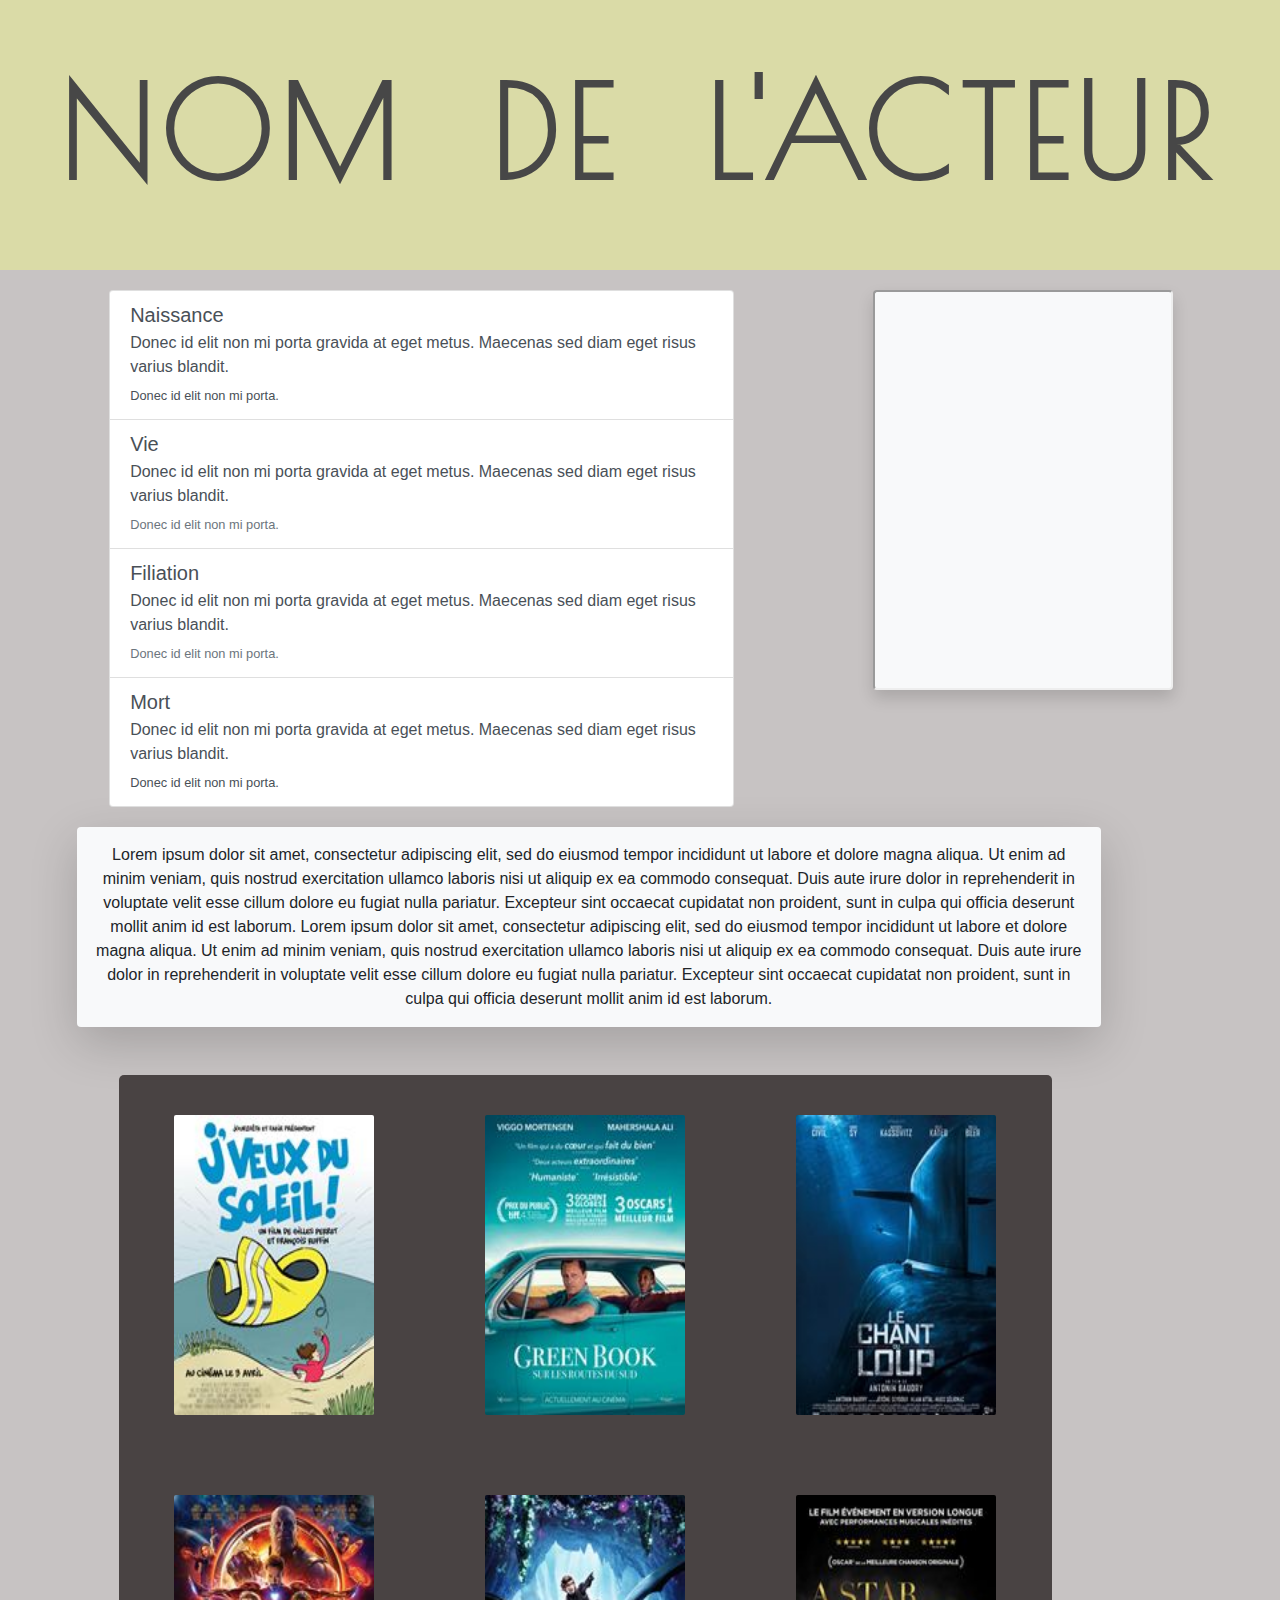
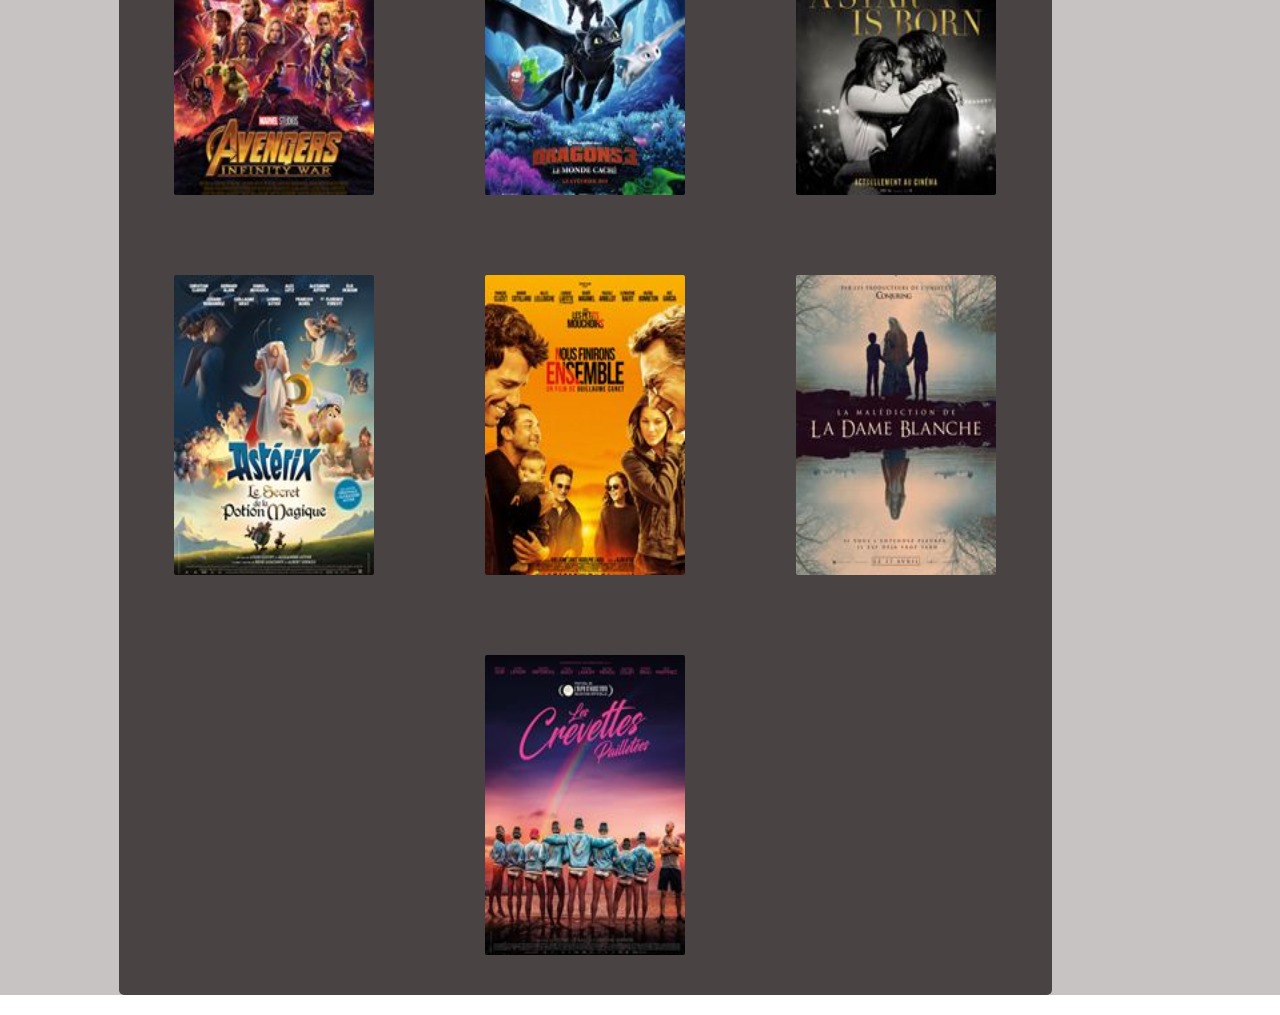
==== acteur.html @ 2eb22e2c "avec des media query, mais y aura du bootstrap à virer pour avoir un rendu top" ====
<!DOCTYPE html>
<html lang="fr">
<head>
    <meta charset="UTF-8">
    <meta name="viewport" content="width=device-width, initial-scale=1.0">
    <meta http-equiv="X-UA-Compatible" content="ie=edge">
    <title>Acteur</title>

<!-- Bootstrap CSS -->
    <link rel="stylesheet" href="https://stackpath.bootstrapcdn.com/bootstrap/4.3.1/css/bootstrap.min.css" integrity="sha384-ggOyR0iXCbMQv3Xipma34MD+dH/1fQ784/j6cY/iJTQUOhcWr7x9JvoRxT2MZw1T" crossorigin="anonymous">
<!--Animate CSS -->
    <link rel="stylesheet" href="https://cdnjs.cloudflare.com/ajax/libs/animate.css/3.7.0/animate.min.css">
<!--  pour la police des titres  -->
    <link href="https://fonts.googleapis.com/css?family=Poiret+One" rel="stylesheet">
<!-- pour les autres textes -->
<link href="https://fonts.googleapis.com/css?family=Roboto+Condensed" rel="stylesheet">
<!--mon CSS -->
    <link rel="stylesheet" href="css/style_pages_cont_real_act.css">


</head>

<body>
  <header>
  </header>

  <main id="acteur">

        <!--  pour le titre -->
    <div class="prout">
      <h1 class="text-uppercase animated fadeInLeft"> Nom de l'acteur </h1>
  </div>

<!-- pour la partie carte d'identité et sa photo -->

<div class="row">
  <div class="col-1"></div>
  <div class="col-6">

  <div class="list-group">
<a href="#" class="list-group-item list-group-item-action">
  <div class="d-flex w-100 justify-content-between">
    <h5 class="mb-1">Naissance</h5>
  </div>
  <p class="mb-1">Donec id elit non mi porta gravida at eget metus. Maecenas sed diam eget risus varius blandit.</p>
  <small>Donec id elit non mi porta.</small>
</a>
<a href="#" class="list-group-item list-group-item-action">
  <div class="d-flex w-100 justify-content-between">
    <h5 class="mb-1">Vie</h5>
  </div>
  <p class="mb-1">Donec id elit non mi porta gravida at eget metus. Maecenas sed diam eget risus varius blandit.</p>
  <small class="text-muted">Donec id elit non mi porta.</small>
</a>
<a href="#" class="list-group-item list-group-item-action">
  <div class="d-flex w-100 justify-content-between">
    <h5 class="mb-1">Filiation</h5>
  </div>
  <p class="mb-1">Donec id elit non mi porta gravida at eget metus. Maecenas sed diam eget risus varius blandit.</p>
  <small class="text-muted">Donec id elit non mi porta.</small>
</a>
<a href="#" class="list-group-item list-group-item-action">
  <div class="d-flex w-100 justify-content-between">
    <h5 class="mb-1">Mort</h5>
  </div>
  <p class="mb-1">Donec id elit non mi porta gravida at eget metus. Maecenas sed diam eget risus varius blandit.</p>
  <small>Donec id elit non mi porta.</small>
</a>
</div>
</div>


<div class="col-1"></div>

<div class="col-3">

  <iframe class="shadow p-3 mb-5 bg-light rounded" src="" height="400px" width="300px"></iframe>

</div>
<div class="col-1"></div>

</div>
</div>


<!--  pour la descrition du parcours cinématographique de l'acteur  -->


    <p class="text-center shadow-lg p-3 mb-5 bg-light rounded">Lorem ipsum dolor sit amet, consectetur adipiscing elit,
      sed do eiusmod tempor incididunt ut labore et dolore magna aliqua. Ut enim ad
      minim veniam, quis nostrud exercitation ullamco laboris nisi ut aliquip ex ea
      commodo consequat. Duis aute irure dolor in reprehenderit in voluptate velit
      esse cillum dolore eu fugiat nulla pariatur. Excepteur sint occaecat cupidatat
      non proident, sunt in culpa qui officia deserunt mollit anim id est laborum. Lorem ipsum dolor sit amet, consectetur adipiscing elit,
        sed do eiusmod tempor incididunt ut labore et dolore magna aliqua. Ut enim ad
        minim veniam, quis nostrud exercitation ullamco laboris nisi ut aliquip ex ea
        commodo consequat. Duis aute irure dolor in reprehenderit in voluptate velit
        esse cillum dolore eu fugiat nulla pariatur. Excepteur sint occaecat cupidatat
        non proident, sunt in culpa qui officia deserunt mollit anim id est laborum.
    </p>


    <div class="col-md-10">
        <div class="liens_films">
            <a href="#"><img src="img/1.jpg"></a>
            <a href="#"><img src="img/2.jpg"></a>
            <a href="#"><img src="img/3.jpg"></a>
            <a href="#"><img src="img/4.jpg"></a>
            <a href="#"><img src="img/5.jpg"></a>
            <a href="#"><img src="img/6.jpg"></a>
            <a href="#"><img src="img/7.jpg"></a>
            <a href="#"><img src="img/8.jpg"></a>
            <a href="#"><img src="img/9.jpg"></a>
            <a href="#"><img src="img/10.jpg"></a>

        </div>
    </div>

    </main>

<!-- jQuery first, then Popper.js, then Bootstrap JS -->
<script src="https://code.jquery.com/jquery-3.3.1.slim.min.js" integrity="sha384-q8i/X+965DzO0rT7abK41JStQIAqVgRVzpbzo5smXKp4YfRvH+8abtTE1Pi6jizo" crossorigin="anonymous"></script>
<script src="https://cdnjs.cloudflare.com/ajax/libs/popper.js/1.14.7/umd/popper.min.js" integrity="sha384-UO2eT0CpHqdSJQ6hJty5KVphtPhzWj9WO1clHTMGa3JDZwrnQq4sF86dIHNDz0W1" crossorigin="anonymous"></script>
<script src="https://stackpath.bootstrapcdn.com/bootstrap/4.3.1/js/bootstrap.min.js" integrity="sha384-JjSmVgyd0p3pXB1rRibZUAYoIIy6OrQ6VrjIEaFf/nJGzIxFDsf4x0xIM+B07jRM" crossorigin="anonymous"></script>

</body>
</html>
---- css/style_pages_cont_real_act.css ----
* {
  margin: 0;
  padding: 0;
  box-sizing: 0;
}

/*------------------------------
----pour le body des pages------
-------------------------------*/

#content, #real, #acteur {
  background-color: #dadba7;
}

#content, #real {
  font-family: 'Roboto Condensed', sans-serif;
}

#acteur {
  background-color: #c7c3c3;
}

/*------------------------------
----pour le titre---------------
-------------------------------*/

#content .prout, #real .prout, #acteur .prout {
    display: flex;
    align-items: center;
    justify-content: center;
    width: 100%;
    height: 30vh;
}

#content .prout, #real .prout {
  background-color: #474747;
}

#acteur .prout {
  background-color: #dadba7;
}

#content h1, #real h1, #acteur h1 {
  font-family: 'Poiret One', cursive;
  font-size: 8em;
  font-weight: 600;
  word-spacing: 0.4em;
  letter-spacing: 0.05em;
  text-align: center;
}

#content h1, #real h1 {
  color: #c7c3c3;
}

#acteur h1{
  color: #474747;
}

/*-----------------------------------------
----pour l'image du film sur content------
-----------------------------------------*/

#content .media {
  width: 70%;
  height: 400px;
  margin: 20px auto;
}


/*------------------------------
----pour la partie texte------
-------------------------------*/

#content .text-center, #real .text-center, #acteur .text-center {
  padding: 20px 10%;
  width: 80%;
}

#content .text-center {
  margin: 20px auto;
}

#real .text-center, #acteur .text-center {
  margin-left: 6%;
  margin-top: 20px;
}

/*------------------------------
----pour la partie récap------
-------------------------------*/

#content .row {
  margin-left: 6%;
  margin-bottom: 20px;
}

/*----------------------------------
----pour la video bande annonce------
-----------------------------------*/

#content iframe {
  margin-top: 5%;
}

/*----------------------------------------
----pour la partie CI du réalisateur------
-----------------------------------------*/

#real .row, #acteur .row {
  margin-top: 20px;
}

/*------------------------------------
----pour la galerie des affiches------
-------------------------------------*/

#real .liens_films, #acteur .liens_films {
    display: flex;
    flex-direction: row;
    flex-wrap: wrap;
    background-color: #494343;
    justify-content: space-around;
    height: 100%;
    margin-left: 10%;
    border-radius: 5px;
    margin-bottom: 20px;
}

#real img, #acteur img {
    width: 200px;
    height: 300px;
    margin: 40px;
    border-radius: 2px;
}

#real img:hover, #acteur img:hover {
    transform: scale(1.2);
    box-shadow: -1px 5px 58px -3px rgba(0,0,0,0.75);
    -webkit-box-shadow: -1px 5px 58px -3px rgba(0,0,0,0.75);
    -moz-box-shadow: -1px 5px 58px -3px rgba(0,0,0,0.75);
    transition: all 0.6s ease-in-out;
}


/*----------------------------------
----------media query----------------
----------------------------------*/

@media only screen and (max-width: 1199px) {
  #content iframe {
    width: 80%;
    height: 60%;
    margin-top: 10%;
  }
}

@media only screen and (max-width: 991px) {
    #content iframe {
      height: 50%;
    }
}

@media only screen and (max-width: 880px) {
  #content h1, #real h1, #acteur h1{
    font-size: 6em;
  }
  #content .row {
      display: flex;
      flex-direction: column;
      margin-left: 30%;
    }
  #content iframe {
      width: 400px;
    }

}


@media only screen and (max-width: 767px) {
  #real .liens_films, #acteur .liens_films {
    margin-left: 2%;
  }
#real .text-center, #acteur .text-center {
    width: 90%;
  }
}

@media only screen and (max-width: 576px) {
}
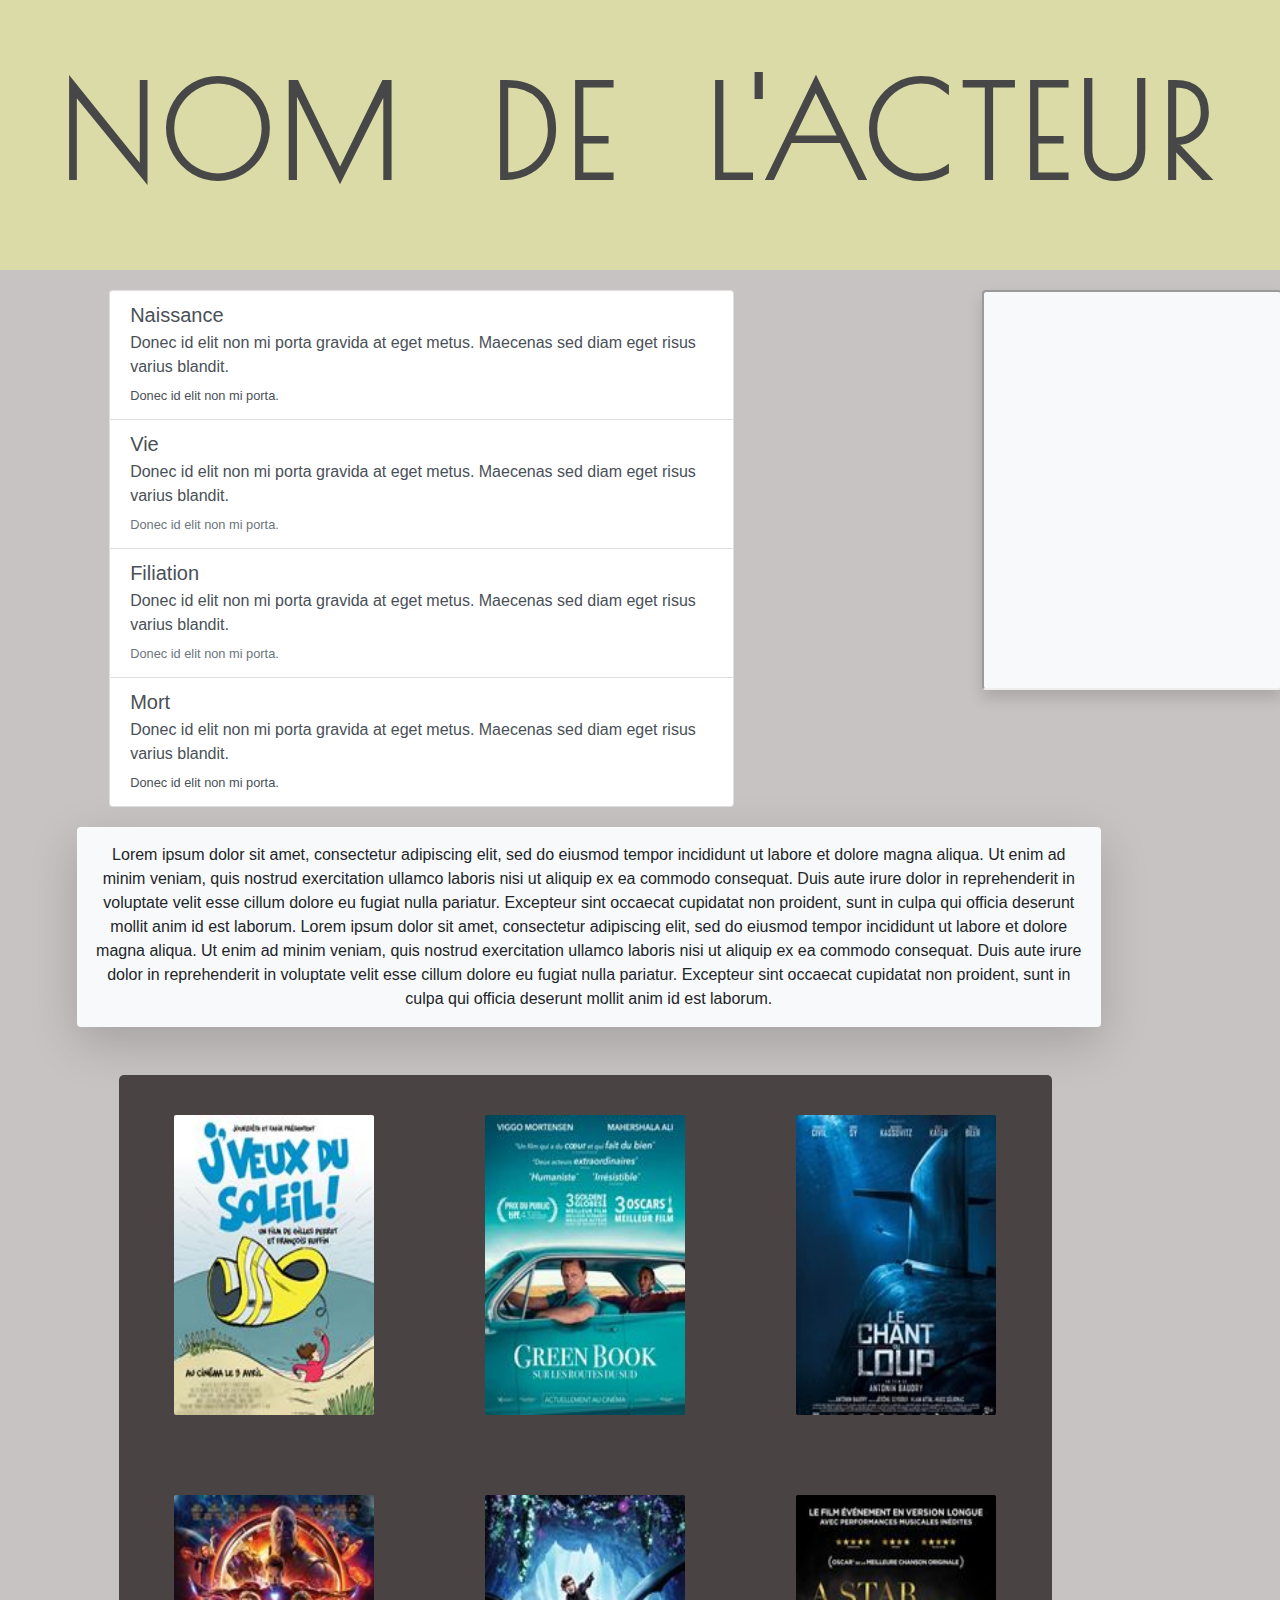
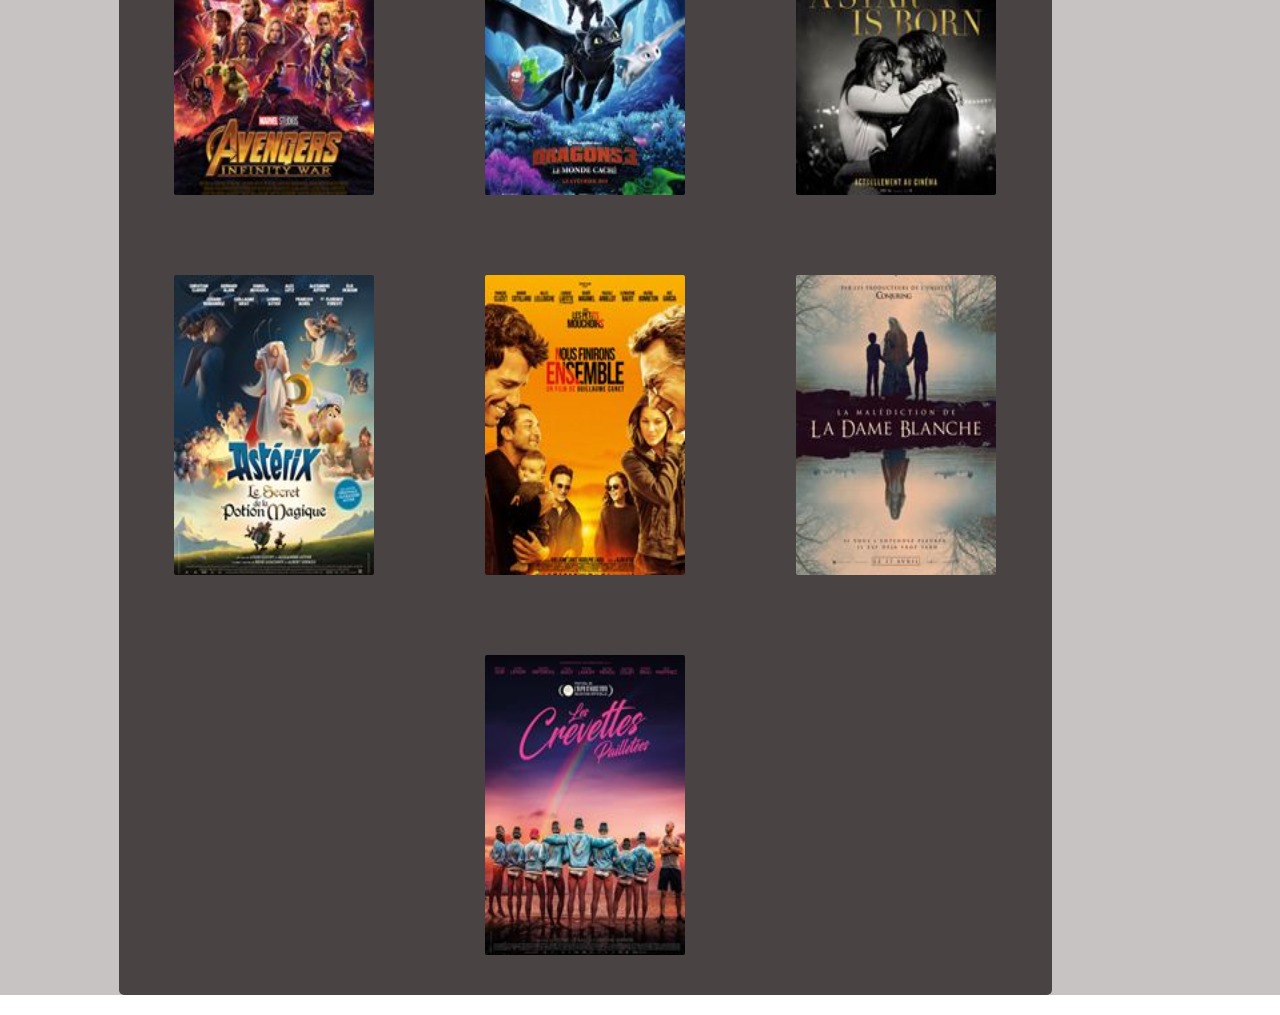
==== commit 6fcddad3: "test avec le responsive bootstrap" ====
--- a/acteur.html
+++ b/acteur.html
@@ -35,7 +35,7 @@
 
 <div class="row">
   <div class="col-1"></div>
-  <div class="col-6">
+  <div class="col-6 col-sm-10 col-lg-6">
 
   <div class="list-group">
 <a href="#" class="list-group-item list-group-item-action">
@@ -70,9 +70,9 @@
 </div>
 
 
-<div class="col-1"></div>
+<div class="col-1 col-sm-2 col-lg-2"></div>
 
-<div class="col-3">
+<div class="col-3 col-sm-6 col-lg-3">
 
   <iframe class="shadow p-3 mb-5 bg-light rounded" src="" height="400px" width="300px"></iframe>
 
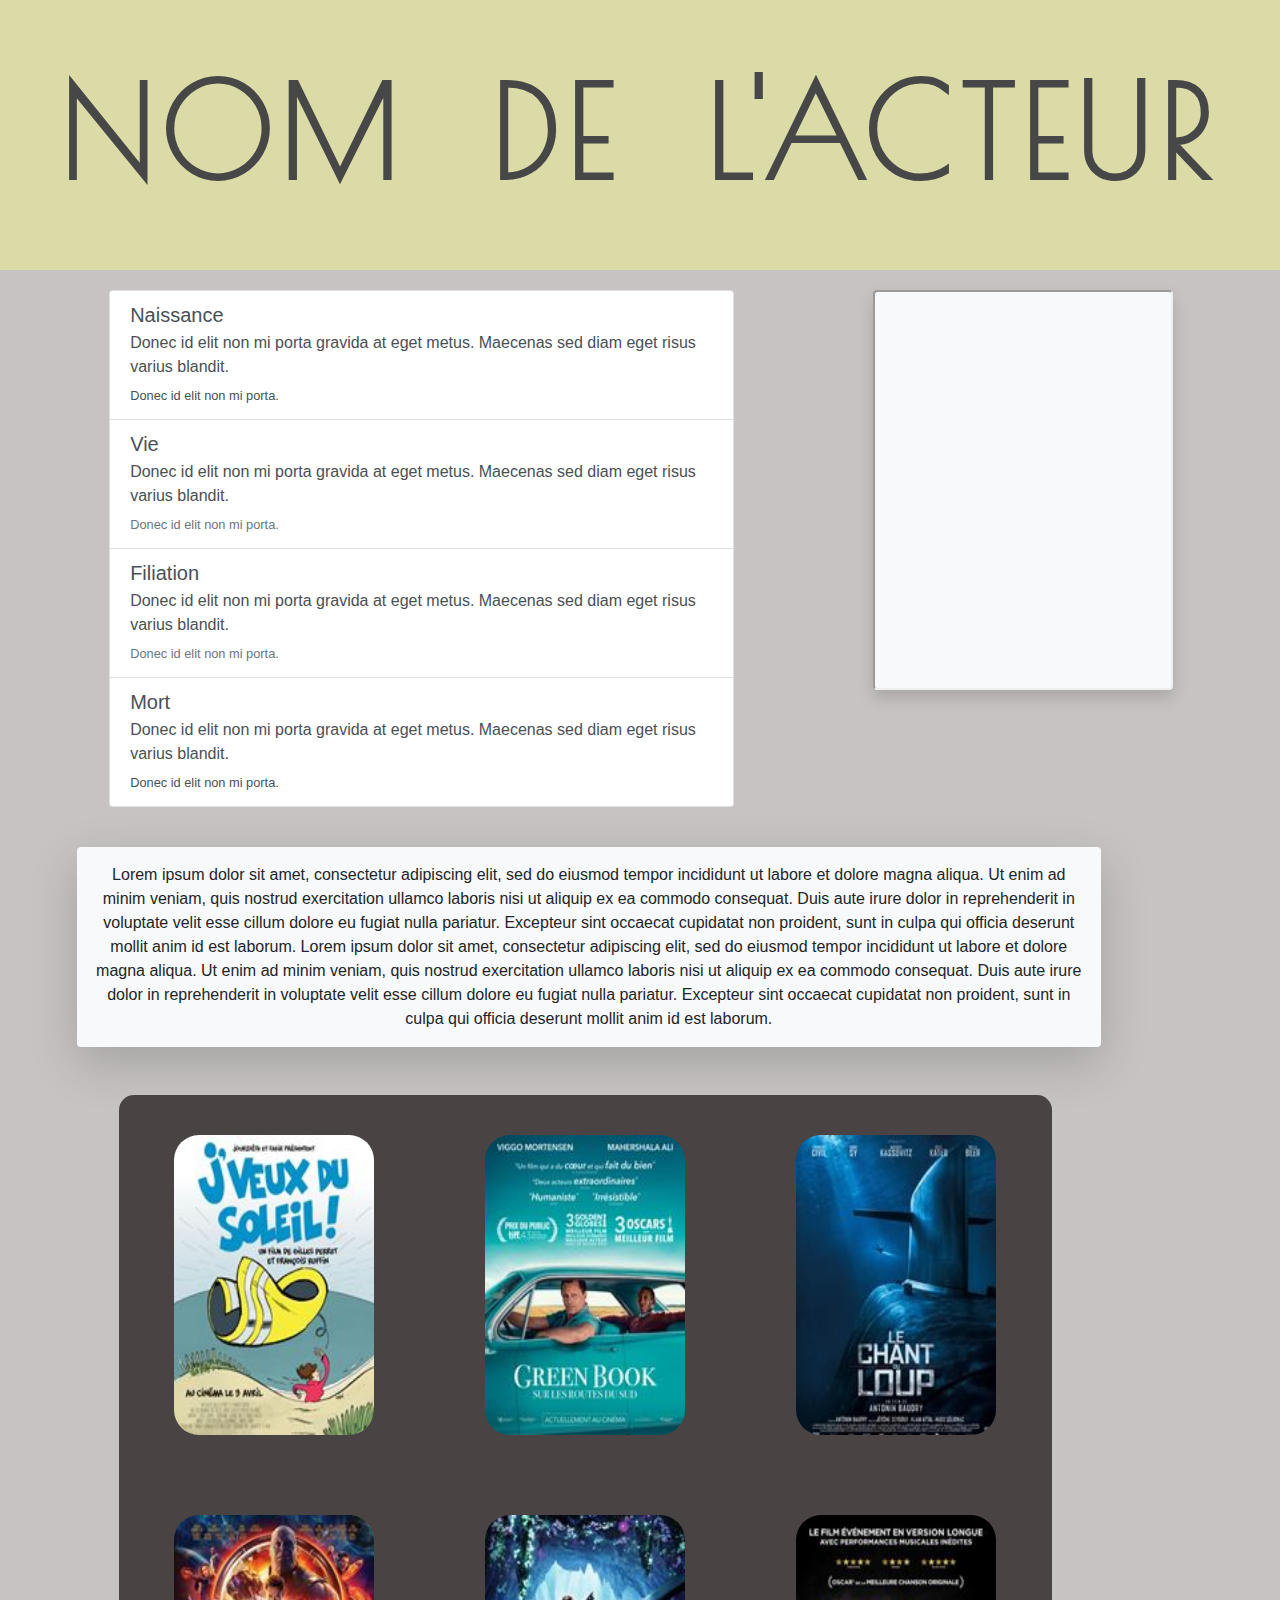
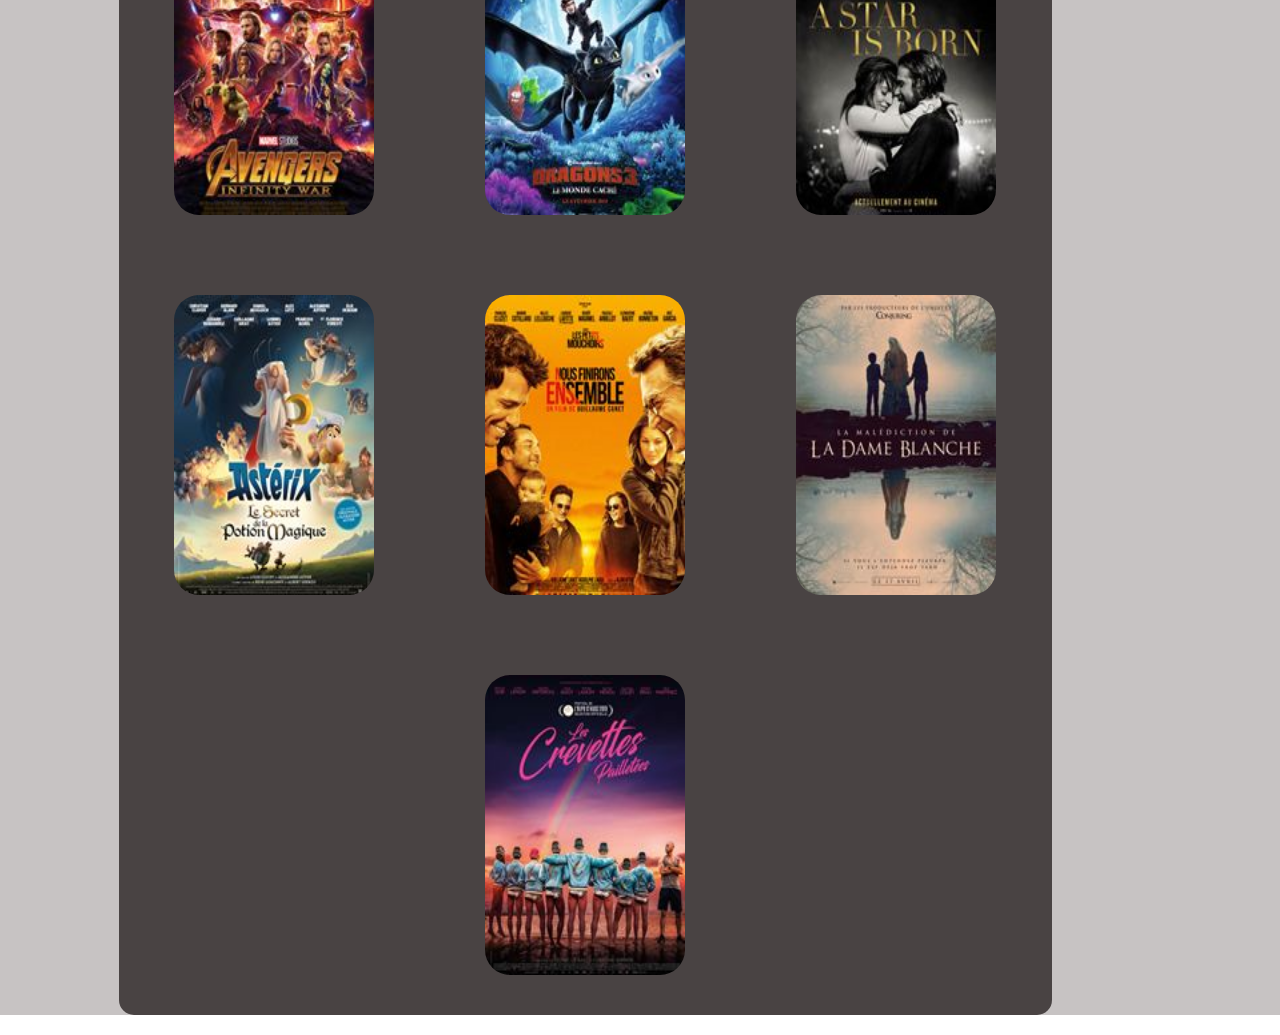
==== commit 9bdc86d8: "pages responsives" ====
--- a/acteur.html
+++ b/acteur.html
@@ -34,10 +34,10 @@
 <!-- pour la partie carte d'identité et sa photo -->
 
 <div class="row">
-  <div class="col-1"></div>
-  <div class="col-6 col-sm-10 col-lg-6">
+  <div class="col-1 col-sm-1 col-md-1 col-lg-1 col-xl-1"></div>
+  <div class="col-10 col-sm-10 col-md-5 col-lg-5 col-xl-6">
 
-  <div class="list-group">
+  <div class="list-group CI">
 <a href="#" class="list-group-item list-group-item-action">
   <div class="d-flex w-100 justify-content-between">
     <h5 class="mb-1">Naissance</h5>
@@ -70,14 +70,14 @@
 </div>
 
 
-<div class="col-1 col-sm-2 col-lg-2"></div>
+<div class="col-3 col-sm-3 col-md-1 col-lg-1 col-xl-1"></div>
 
-<div class="col-3 col-sm-6 col-lg-3">
+<div class="col-6 col-sm-6 col-md-3 col-lg-3 col-xl-3">
 
   <iframe class="shadow p-3 mb-5 bg-light rounded" src="" height="400px" width="300px"></iframe>
 
 </div>
-<div class="col-1"></div>
+<div class="col-3 col-sm-3 col-md-2 col-lg-2 col-xl-1"></div>
 
 </div>
 </div>
--- a/css/style_pages_cont_real_act.css
+++ b/css/style_pages_cont_real_act.css
@@ -84,6 +84,7 @@
 #real .text-center, #acteur .text-center {
   margin-left: 6%;
   margin-top: 20px;
+
 }
 
 /*------------------------------
@@ -91,7 +92,6 @@
 -------------------------------*/
 
 #content .row {
-  margin-left: 6%;
   margin-bottom: 20px;
 }
 
@@ -111,6 +111,11 @@
   margin-top: 20px;
 }
 
+#real .CI, #acteur .CI {
+  margin-bottom: 20px;
+}
+
+
 /*------------------------------------
 ----pour la galerie des affiches------
 -------------------------------------*/
@@ -123,7 +128,7 @@
     justify-content: space-around;
     height: 100%;
     margin-left: 10%;
-    border-radius: 5px;
+    border-radius: 15px;
     margin-bottom: 20px;
 }
 
@@ -131,7 +136,7 @@
     width: 200px;
     height: 300px;
     margin: 40px;
-    border-radius: 2px;
+    border-radius: 25px;
 }
 
 #real img:hover, #acteur img:hover {
@@ -149,33 +154,14 @@
 
 @media only screen and (max-width: 1199px) {
   #content iframe {
-    width: 80%;
-    height: 60%;
     margin-top: 10%;
   }
-}
-
-@media only screen and (max-width: 991px) {
-    #content iframe {
-      height: 50%;
-    }
 }
 
 @media only screen and (max-width: 880px) {
   #content h1, #real h1, #acteur h1{
     font-size: 6em;
   }
-  #content .row {
-      display: flex;
-      flex-direction: column;
-      margin-left: 30%;
-    }
-  #content iframe {
-      width: 400px;
-    }
-
-}
-
 
 @media only screen and (max-width: 767px) {
   #real .liens_films, #acteur .liens_films {
@@ -185,6 +171,3 @@
     width: 90%;
   }
 }
-
-@media only screen and (max-width: 576px) {
-}
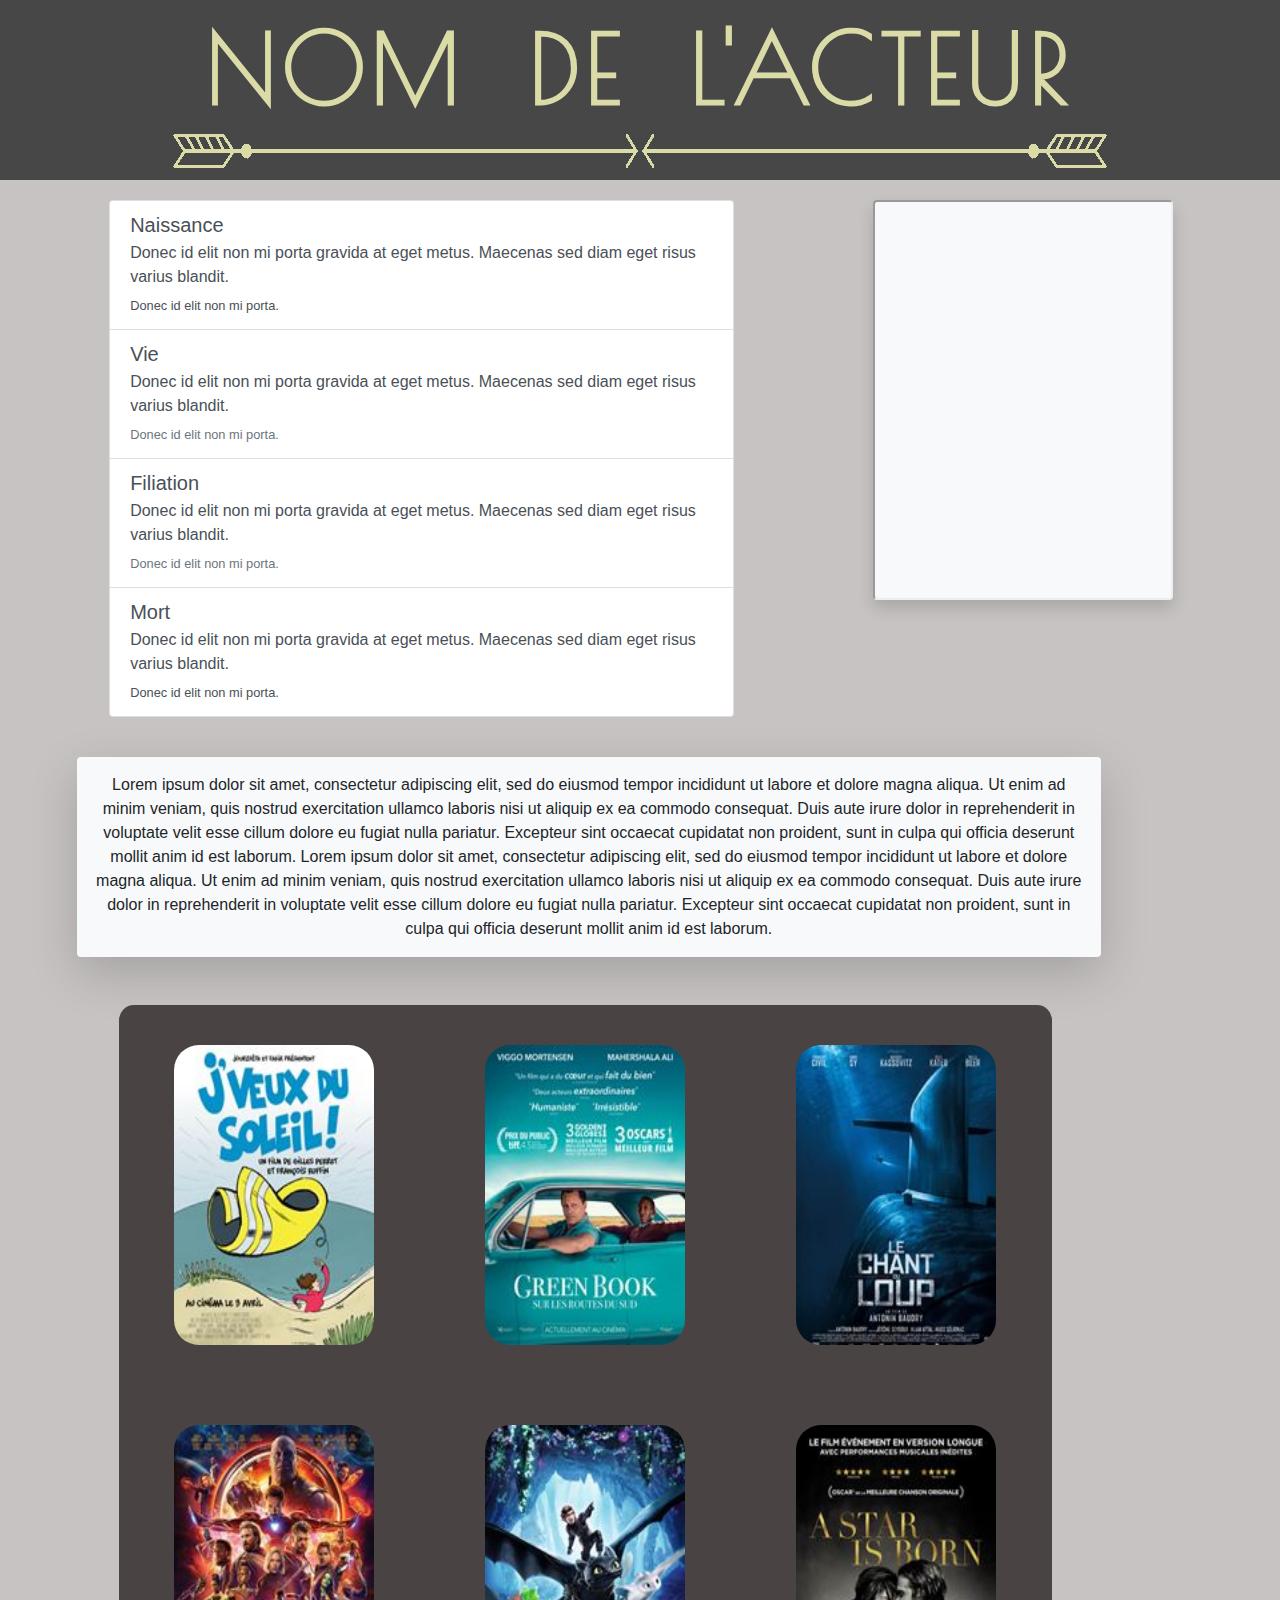
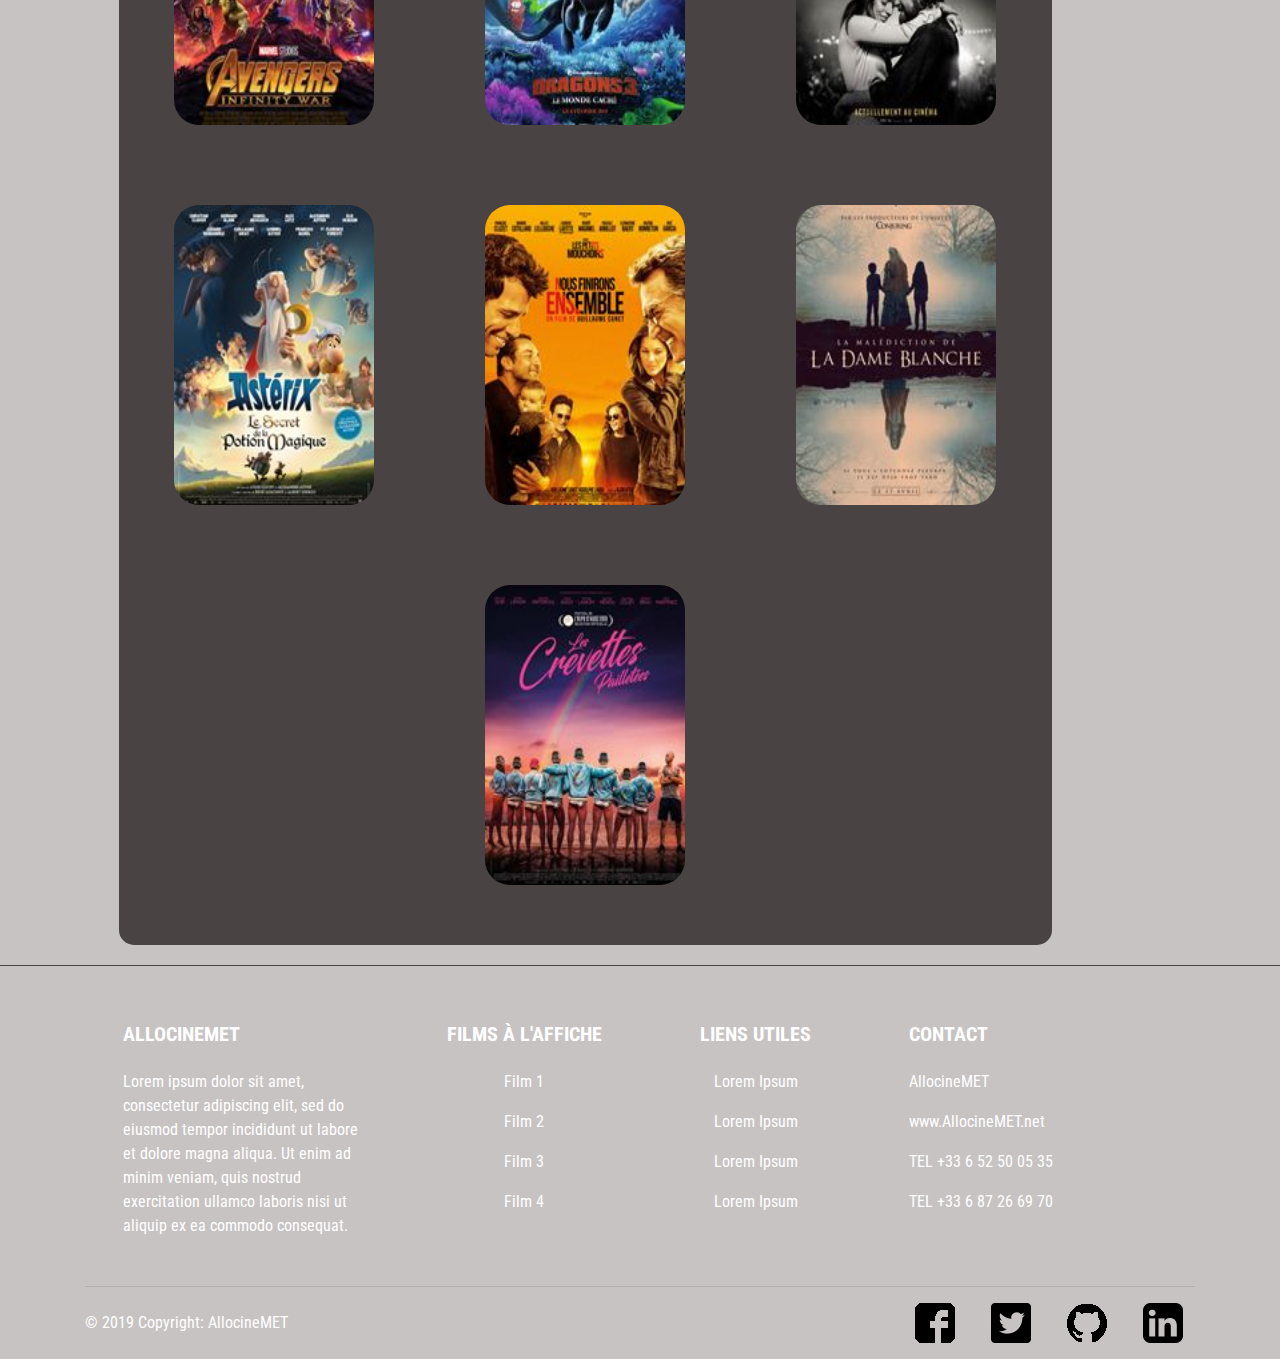
==== commit 7ee404fa: "a y est, c'est bon" ====
--- a/acteur.html
+++ b/acteur.html
@@ -16,6 +16,7 @@
 <link href="https://fonts.googleapis.com/css?family=Roboto+Condensed" rel="stylesheet">
 <!--mon CSS -->
     <link rel="stylesheet" href="css/style_pages_cont_real_act.css">
+    <link rel="stylesheet" href="css/footer.css">
 
 
 </head>
@@ -27,8 +28,12 @@
   <main id="acteur">
 
         <!--  pour le titre -->
-    <div class="prout">
-      <h1 class="text-uppercase animated fadeInLeft"> Nom de l'acteur </h1>
+    <div class="hoofd">
+      <h1 class="text-uppercase"> Nom de l'acteur </h1>
+      <div class="lignes">
+      <img class="ligne animated fadeInLeft" src="img/ligne_g.png">
+      <img class="ligne animated fadeInRight" src="img/ligne_d.png">
+  </div>
   </div>
 
 <!-- pour la partie carte d'identité et sa photo -->
@@ -102,21 +107,152 @@
 
     <div class="col-md-10">
         <div class="liens_films">
-            <a href="#"><img src="img/1.jpg"></a>
-            <a href="#"><img src="img/2.jpg"></a>
-            <a href="#"><img src="img/3.jpg"></a>
-            <a href="#"><img src="img/4.jpg"></a>
-            <a href="#"><img src="img/5.jpg"></a>
-            <a href="#"><img src="img/6.jpg"></a>
-            <a href="#"><img src="img/7.jpg"></a>
-            <a href="#"><img src="img/8.jpg"></a>
-            <a href="#"><img src="img/9.jpg"></a>
-            <a href="#"><img src="img/10.jpg"></a>
+            <a href="#"><img class="affiche" src="img/1.jpg"></a>
+            <a href="#"><img class="affiche" src="img/2.jpg"></a>
+            <a href="#"><img class="affiche" src="img/3.jpg"></a>
+            <a href="#"><img class="affiche" src="img/4.jpg"></a>
+            <a href="#"><img class="affiche" src="img/5.jpg"></a>
+            <a href="#"><img class="affiche" src="img/6.jpg"></a>
+            <a href="#"><img class="affiche" src="img/7.jpg"></a>
+            <a href="#"><img class="affiche" src="img/8.jpg"></a>
+            <a href="#"><img class="affiche" src="img/9.jpg"></a>
+            <a href="#"><img class="affiche" src="img/10.jpg"></a>
 
         </div>
     </div>
 
     </main>
+
+    <footer id="footer" class="page-footer font-small text-white mdb-color pt-4 sticky bottom">
+
+        <!-- Footer Links -->
+        <div class="container text-center text-md-left ">
+
+          <!-- Footer links -->
+          <div class="row text-center text-md-left mt-3 pb-3 mx-auto">
+
+            <!-- Grid column -->
+            <div class="col-md-3 col-lg-3 col-xl-3 mx-auto mt-3">
+              <h5 class=" text-uppercase mb-4  font-weight-bold text-white"><a href="index.html"> AllocineMET</a></h5>
+              <p>Lorem ipsum dolor sit amet, consectetur adipiscing elit, sed do eiusmod tempor incididunt ut labore et dolore magna aliqua. Ut enim ad minim veniam,
+                quis nostrud exercitation ullamco laboris nisi ut aliquip ex ea commodo consequat.</p>
+            </div>
+            <!-- Grid column -->
+
+            <hr class="w-100 clearfix d-md-none">
+
+            <!-- Grid column -->
+            <div class="col-md-2 col-lg-2 col-xl-2 mx-auto mt-3 text-center">
+              <h5 class="text-uppercase mb-4 font-weight-bold">Films à l'affiche</h5>
+              <p>
+                <a href="#">Film 1</a>
+              </p>
+              <p>
+                <a href="#">Film 2</a>
+              </p>
+              <p>
+                <a href="#">Film 3</a>
+              </p>
+              <p>
+                <a href="#">Film 4</a>
+              </p>
+            </div>
+            <!-- Grid column -->
+
+            <hr class="w-100 clearfix d-md-none">
+
+            <!-- Grid column -->
+            <div class="col-md-3 col-lg-2 col-xl-2 mx-auto mt-3 text-center">
+              <h5 class="text-uppercase mb-4 font-weight-bold">Liens utiles</h5>
+              <p>
+                <a href="https://simplon.co/">Lorem Ipsum</a>
+              </p>
+              <p>
+                <a href="https://simplon-charleville.fr/">Lorem Ipsum</a>
+              </p>
+              <p>
+                <a href="#!">Lorem Ipsum</a>
+              </p>
+              <p>
+                <a href="#">Lorem Ipsum</a>
+              </p>
+            </div>
+
+            <!-- Grid column -->
+            <hr class="w-100 clearfix d-md-none">
+
+            <!-- Grid column -->
+            <div class="col-md-4 col-lg-3 col-xl-3 mx-auto mt-3">
+              <h5 class="text-uppercase mb-4 font-weight-bold"><a href="contact.php">Contact</a></h5>
+              <p>
+                AllocineMET</p>
+              <p>
+                www.AllocineMET.net</p>
+              <p>
+                 TEL +33 6 52 50 05 35</p>
+              <p>
+                 TEL +33 6 87 26 69 70</p>
+            </div>
+            <!-- Grid column -->
+
+          </div>
+          <!-- Footer links -->
+
+          <hr class="hr-footer">
+
+          <!-- Grid row -->
+          <div class="row d-flex align-items-center">
+
+            <!-- Grid column -->
+            <div class="col-md-7 col-lg-8">
+
+              <!--Copyright-->
+          <p class="text-center text-md-left">© 2019 Copyright: AllocineMET
+
+              </p>
+
+            </div>
+            <!-- Grid column -->
+
+            <!-- Grid column -->
+            <div class="col-md-5 col-lg-4 ml-lg-0">
+
+              <!-- Social buttons -->
+              <div class="text-center text-md-right">
+                <ul class="list-unstyled list-inline">
+                  <li class="list-inline-item">
+                    <a class="btn-floating btn-sm rgba-white-slight mx-1" href="https://www.facebook.com/">
+                      <img src="img/facebook.png" title="facebook">
+                    </a>
+                  </li>
+                  <li class="list-inline-item">
+                    <a class="btn-floating btn-sm rgba-white-slight mx-1" href="https://twitter.com/">
+                      <img src="img/twitter.png" title="twitter">
+                    </a>
+                  </li>
+                  <li class="list-inline-item">
+                    <a class="btn-floating btn-sm rgba-white-slight mx-1" href="https://github.com/">
+                      <img src="img/github.png" title="github">
+                    </a>
+                  </li>
+                  <li class="list-inline-item">
+                    <a class="btn-floating btn-sm rgba-white-slight mx-1" href="https://fr.linkedin.com/">
+                      <img src="img/linkedin.png" title="linkedin">
+                    </a>
+                  </li>
+                </ul>
+              </div>
+
+            </div>
+            <!-- Grid column -->
+
+          </div>
+          <!-- Grid row -->
+
+        </div>
+        <!-- Footer Links -->
+
+      </footer>
 
 <!-- jQuery first, then Popper.js, then Bootstrap JS -->
 <script src="https://code.jquery.com/jquery-3.3.1.slim.min.js" integrity="sha384-q8i/X+965DzO0rT7abK41JStQIAqVgRVzpbzo5smXKp4YfRvH+8abtTE1Pi6jizo" crossorigin="anonymous"></script>
--- a/css/style_pages_cont_real_act.css
+++ b/css/style_pages_cont_real_act.css
@@ -10,6 +10,7 @@
 
 #content, #real, #acteur {
   background-color: #dadba7;
+  padding-bottom: 20px;
 }
 
 #content, #real {
@@ -18,35 +19,31 @@
 
 #acteur {
   background-color: #c7c3c3;
+  border-bottom: 1px solid #474747;
 }
 
 /*------------------------------
 ----pour le titre---------------
 -------------------------------*/
 
-#content .prout, #real .prout, #acteur .prout {
+#content .hoofd, #real .hoofd, #acteur .hoofd {
     display: flex;
     align-items: center;
     justify-content: center;
+    flex-direction: column;
     width: 100%;
-    height: 30vh;
-}
-
-#content .prout, #real .prout {
-  background-color: #474747;
-}
-
-#acteur .prout {
-  background-color: #dadba7;
+    min-height: 20vh;
+    background-color: #474747;
 }
 
 #content h1, #real h1, #acteur h1 {
   font-family: 'Poiret One', cursive;
-  font-size: 8em;
+  font-size: 6em;
   font-weight: 600;
   word-spacing: 0.4em;
   letter-spacing: 0.05em;
   text-align: center;
+
 }
 
 #content h1, #real h1 {
@@ -54,8 +51,19 @@
 }
 
 #acteur h1{
-  color: #474747;
+  color: #dadba7;
 }
+
+#content .lignes, #real .lignes, #acteur .lignes,{
+  flex-direction: row;
+  text-align: center;
+}
+
+#content .ligne, #real .ligne, #acteur .ligne,{
+  height: 10%;
+  width: 35%;
+}
+
 
 /*-----------------------------------------
 ----pour l'image du film sur content------
@@ -129,10 +137,10 @@
     height: 100%;
     margin-left: 10%;
     border-radius: 15px;
-    margin-bottom: 20px;
+    padding-bottom: 20px;
 }
 
-#real img, #acteur img {
+#real .affiche, #acteur .affiche {
     width: 200px;
     height: 300px;
     margin: 40px;
@@ -140,10 +148,11 @@
 }
 
 #real img:hover, #acteur img:hover {
-    transform: scale(1.2);
-    box-shadow: -1px 5px 58px -3px rgba(0,0,0,0.75);
-    -webkit-box-shadow: -1px 5px 58px -3px rgba(0,0,0,0.75);
-    -moz-box-shadow: -1px 5px 58px -3px rgba(0,0,0,0.75);
+  transform: scale(1.2);
+    border: 5px solid #494343be;
+    box-shadow: 2px 10px 178px 0px rgba(255, 255, 255, 0.75);
+    -webkit-box-shadow: 2px 10px 178px 0px rgba(255, 255, 255, 0.75);
+    -moz-box-shadow: 2px 10px 178px 0px rgba(255, 255, 255, 0.75);
     transition: all 0.6s ease-in-out;
 }
 
@@ -156,11 +165,14 @@
   #content iframe {
     margin-top: 10%;
   }
+  #content .lignes, #real .lignes, #acteur .lignes,{
+    width: 20%;
+  }
 }
 
 @media only screen and (max-width: 880px) {
   #content h1, #real h1, #acteur h1{
-    font-size: 6em;
+    font-size: 4em;
   }
 
 @media only screen and (max-width: 767px) {
@@ -171,3 +183,12 @@
     width: 90%;
   }
 }
+
+@media only screen and (max-width: 576px) {
+  #content h1, #real h1, #acteur h1{
+    font-size: 2em;
+  }
+  #content iframe {
+    margin-left: 15%;
+  }
+  }
--- a/css/footer.css
+++ b/css/footer.css
@@ -0,0 +1,38 @@
+* {
+  margin: 0;
+  padding: 0;
+  box-sizing: 0;
+}
+
+/*------------------------------
+----pour le footer------
+-------------------------------*/
+#footer {
+  background-color: #c7c3c3;
+  font-family: 'Roboto Condensed', sans-serif;
+}
+
+#footer a {
+  color: white;
+
+}
+
+
+/*----------------------------------
+----------media query----------------
+----------------------------------*/
+
+@media only screen and (max-width: 1199px) {
+
+}
+
+@media only screen and (max-width: 880px) {
+
+
+@media only screen and (max-width: 767px) {
+
+}
+
+@media only screen and (max-width: 576px) {
+
+  }
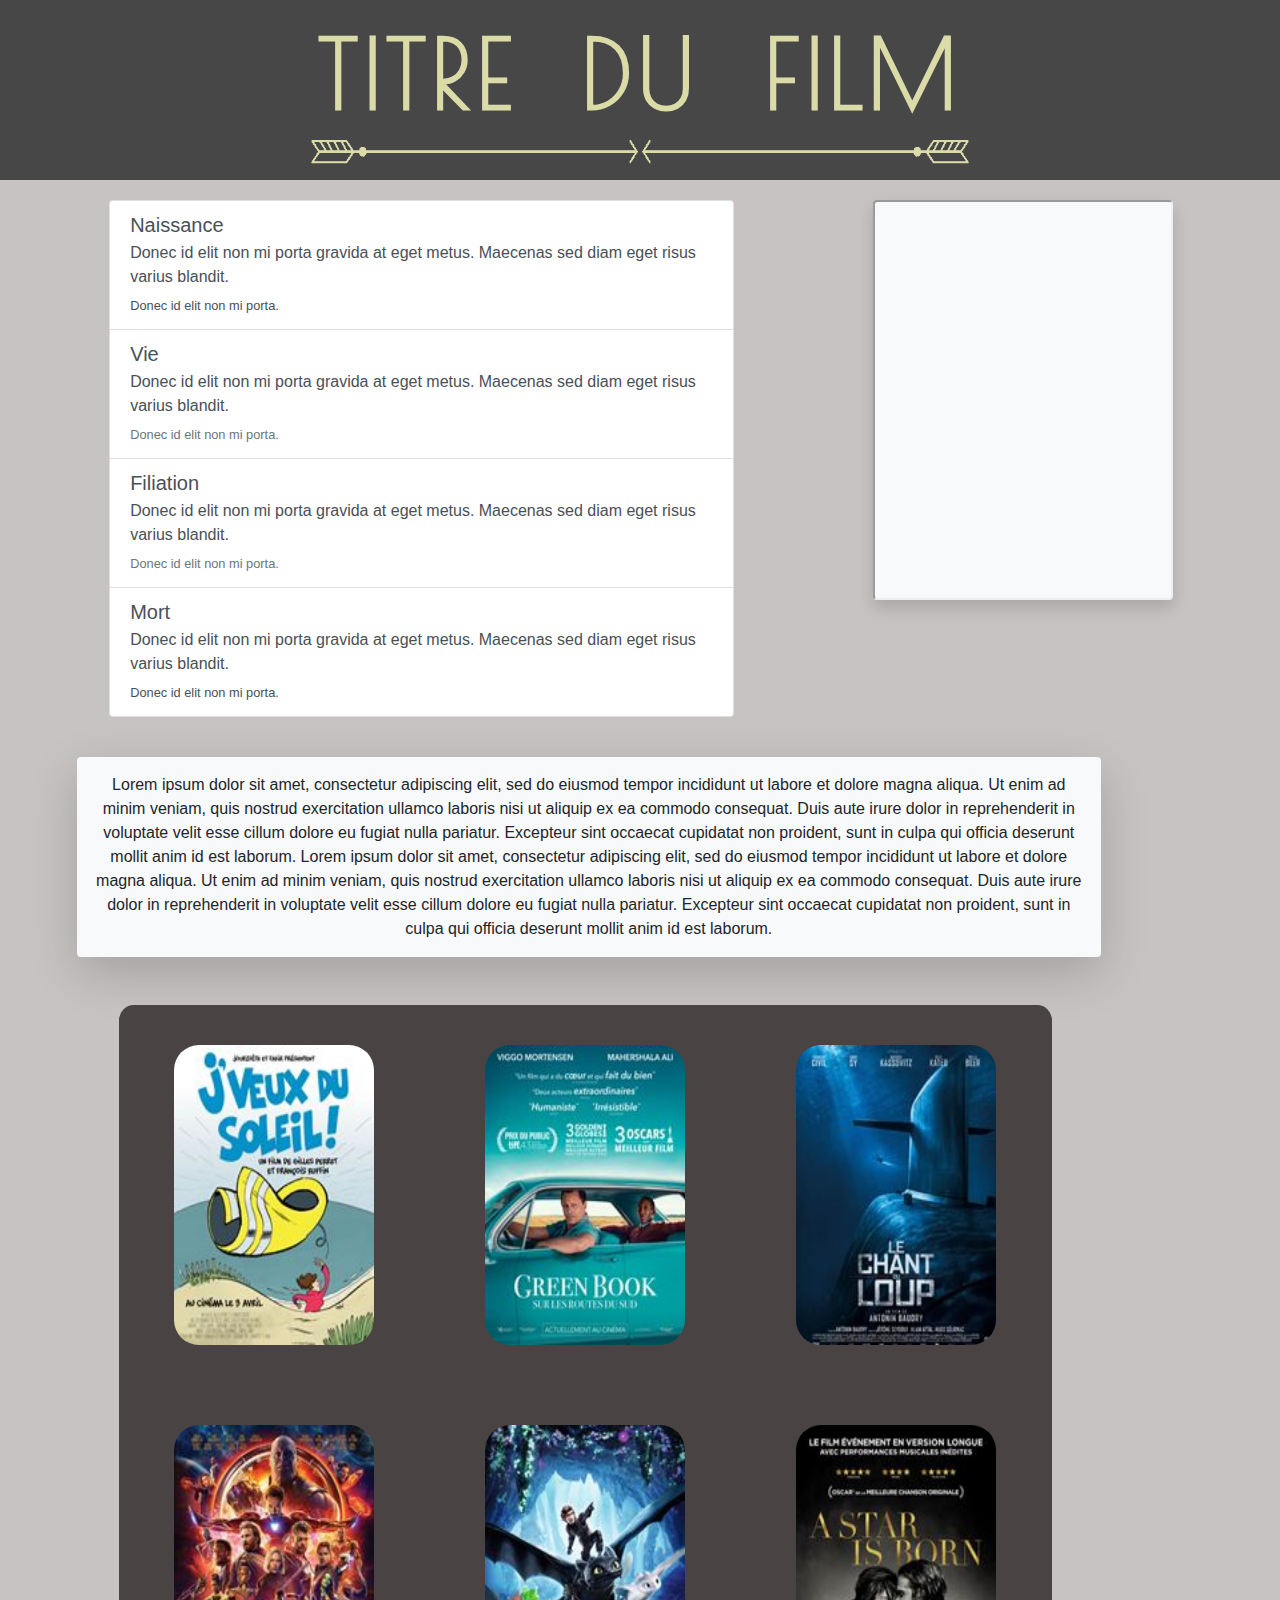
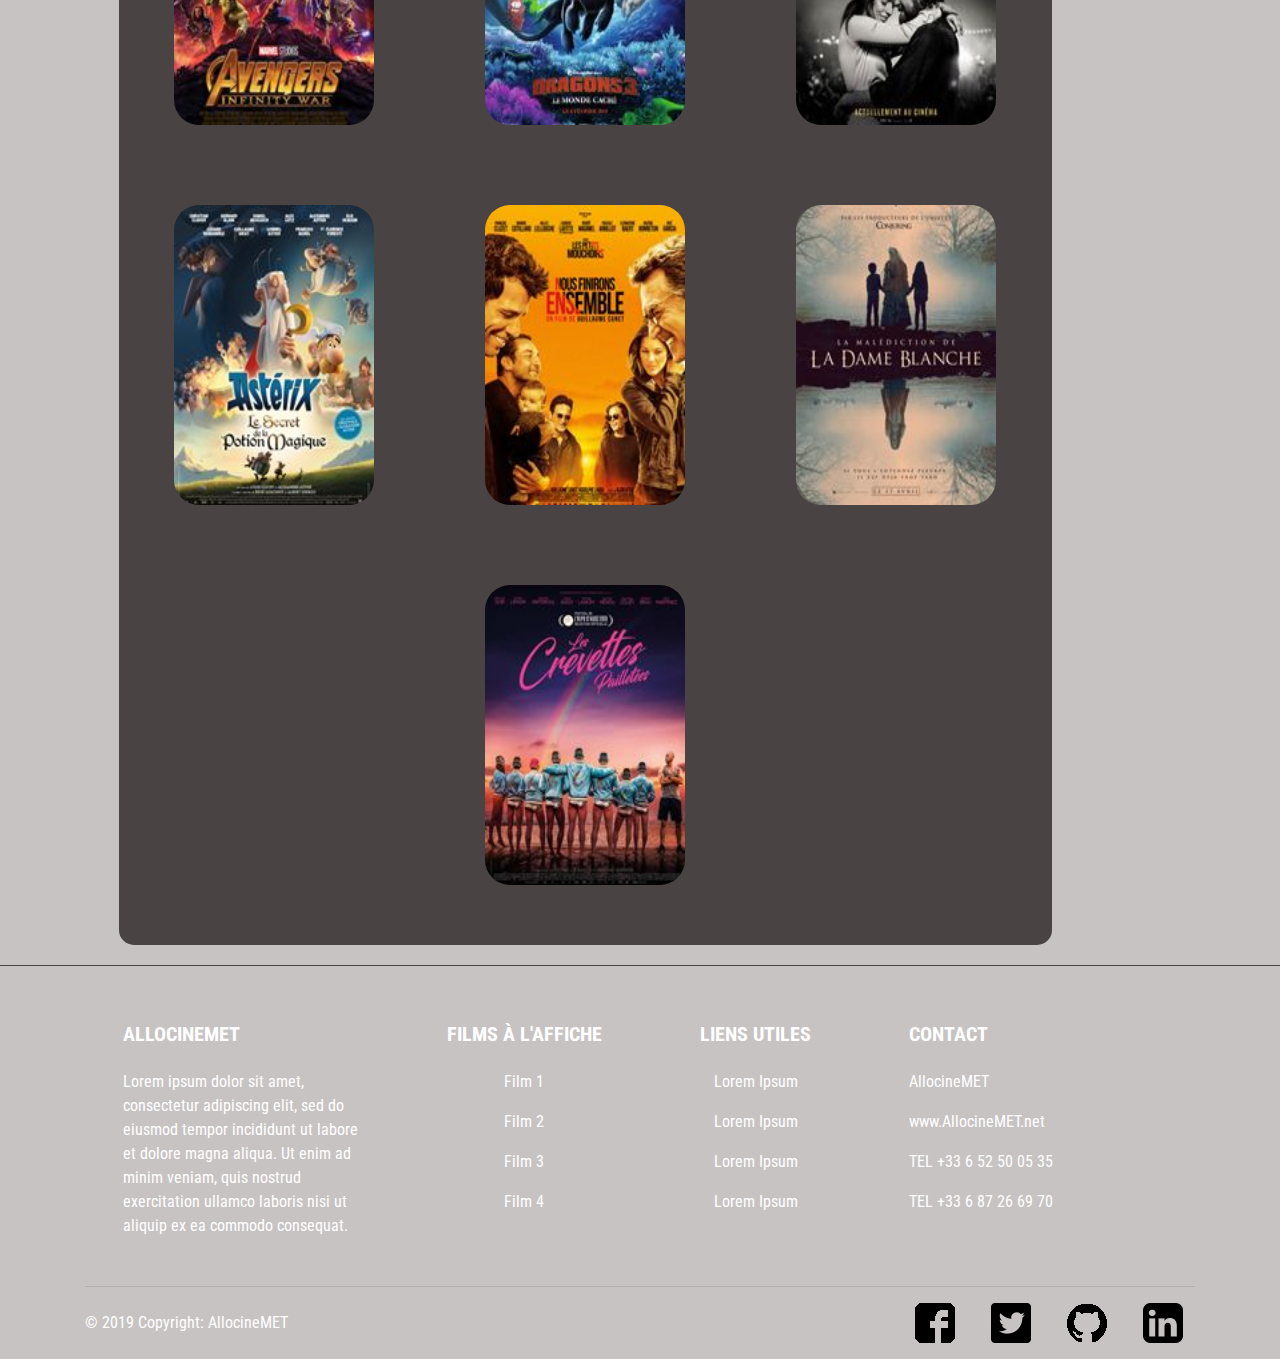
==== commit 2492fc47: "les flèches sont responsives!!" ====
--- a/acteur.html
+++ b/acteur.html
@@ -28,13 +28,13 @@
   <main id="acteur">
 
         <!--  pour le titre -->
-    <div class="hoofd">
-      <h1 class="text-uppercase"> Nom de l'acteur </h1>
-      <div class="lignes">
-      <img class="ligne animated fadeInLeft" src="img/ligne_g.png">
-      <img class="ligne animated fadeInRight" src="img/ligne_d.png">
-  </div>
-  </div>
+        <div class="hoofd">
+          <h1 class="text-uppercase">Titre du film</h1>
+          <div class="fleches_2">
+          <img class="fleche_g animated fadeInLeft" src="img/ligne_g.png">
+          <img class="fleche_d animated fadeInRight" src="img/ligne_d.png">
+      </div>
+      </div>
 
 <!-- pour la partie carte d'identité et sa photo -->
 
--- a/css/style_pages_cont_real_act.css
+++ b/css/style_pages_cont_real_act.css
@@ -54,12 +54,12 @@
   color: #dadba7;
 }
 
-#content .lignes, #real .lignes, #acteur .lignes,{
+ .fleches_2 {
   flex-direction: row;
   text-align: center;
 }
 
-#content .ligne, #real .ligne, #acteur .ligne,{
+.fleche_d, .fleche_g {
   height: 10%;
   width: 35%;
 }
@@ -147,7 +147,7 @@
     border-radius: 25px;
 }
 
-#real img:hover, #acteur img:hover {
+#real .affiche:hover, #acteur .affiche:hover {
   transform: scale(1.2);
     border: 5px solid #494343be;
     box-shadow: 2px 10px 178px 0px rgba(255, 255, 255, 0.75);
@@ -165,9 +165,13 @@
   #content iframe {
     margin-top: 10%;
   }
-  #content .lignes, #real .lignes, #acteur .lignes,{
-    width: 20%;
+}
+
+@media only screen and (max-width: 991px) {
+  #content .ligne, #real .ligne, #acteur .ligne,{
+    display: none;
   }
+
 }
 
 @media only screen and (max-width: 880px) {
--- a/css/footer.css
+++ b/css/footer.css
@@ -23,14 +23,19 @@
 ----------------------------------*/
 
 @media only screen and (max-width: 1199px) {
+  #footer .in {
+    display: none;
+  }
+}
+
+@media only screen and (max-width: 991px) {
 
 }
 
-@media only screen and (max-width: 880px) {
-
-
 @media only screen and (max-width: 767px) {
-
+  #footer .in {
+    display: initial;
+  }
 }
 
 @media only screen and (max-width: 576px) {
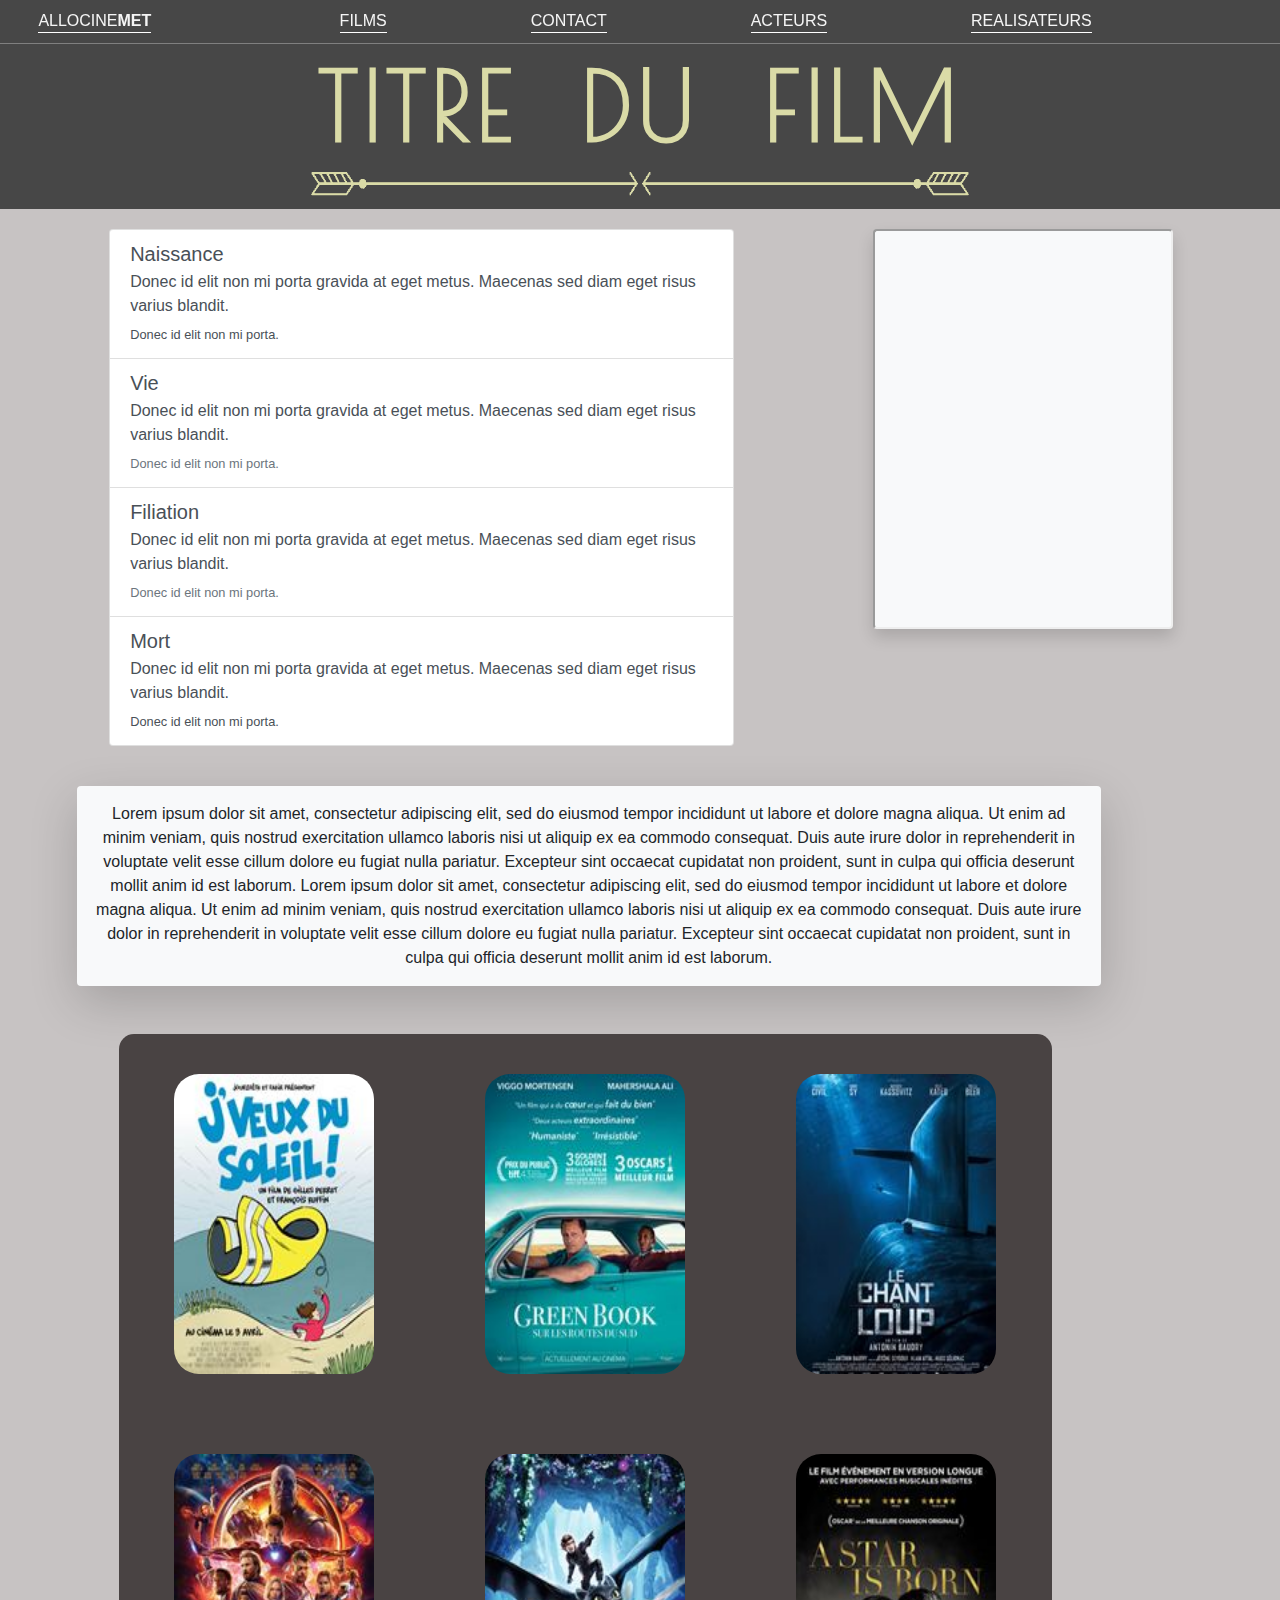
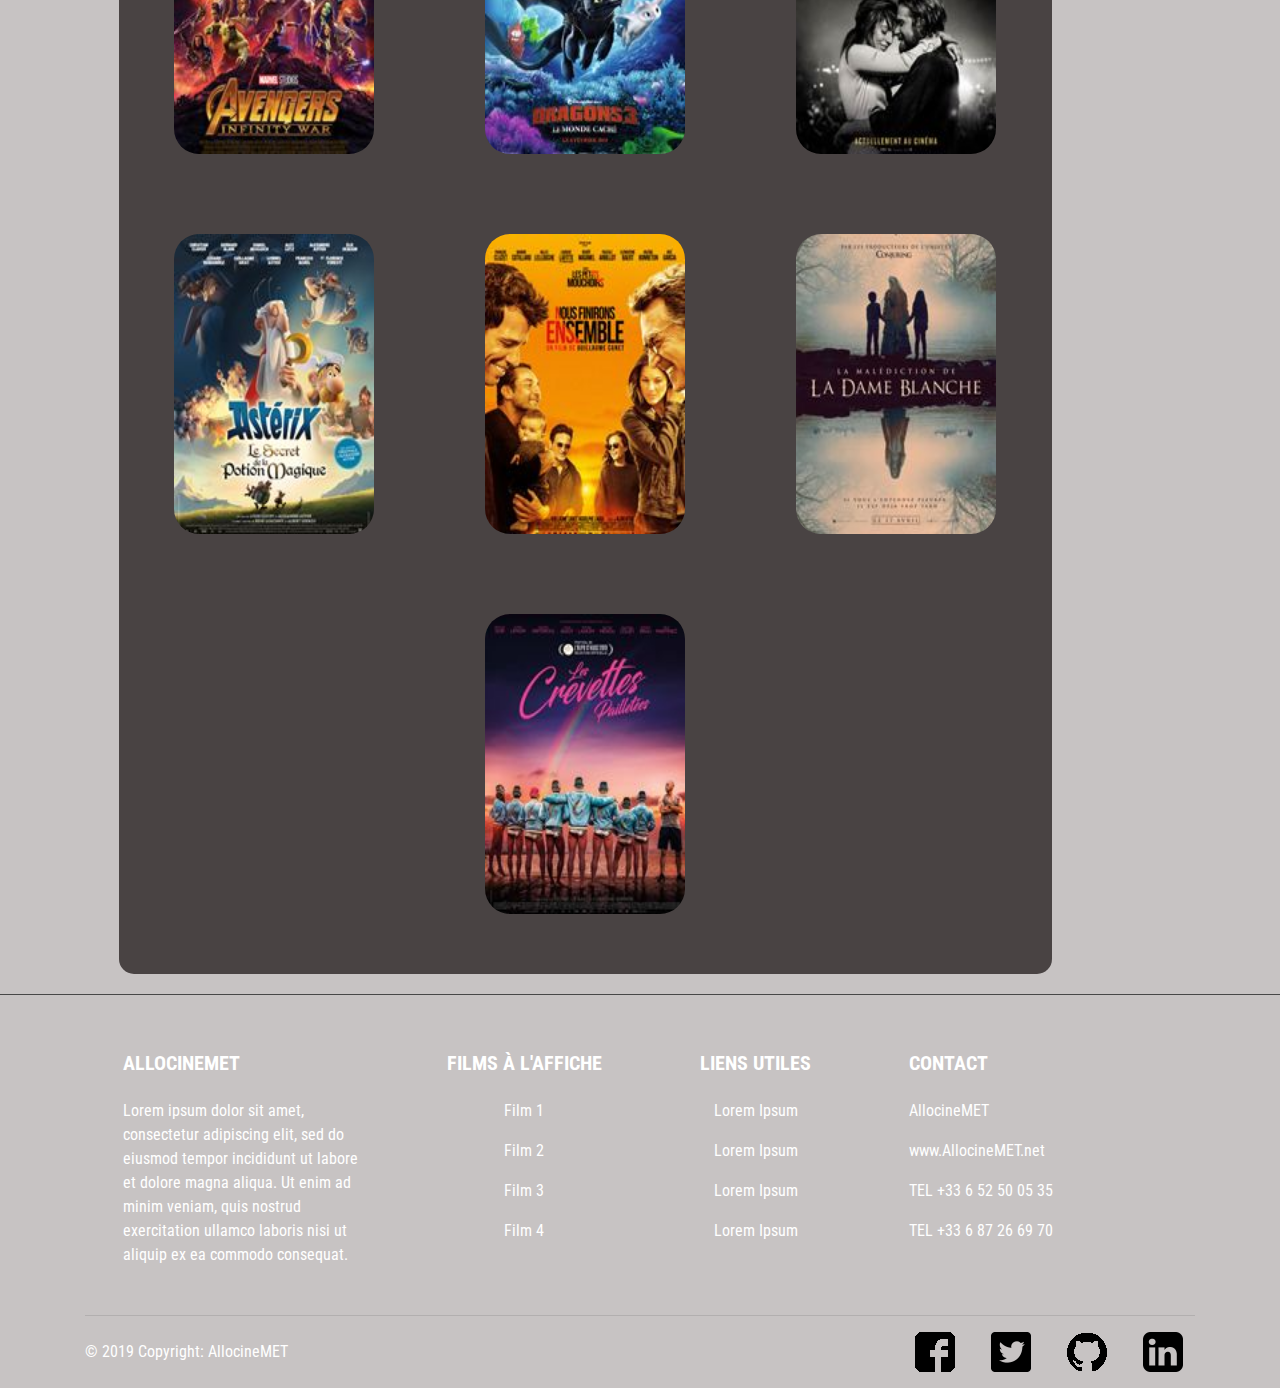
==== commit 48e08cb2: "content avec navabar + burger + back to top" ====
--- a/acteur.html
+++ b/acteur.html
@@ -22,8 +22,23 @@
 </head>
 
 <body>
-  <header>
-  </header>
+    <!--//////////////////////////////  NAVBAR  \\\\\\\\\\\\\\\\\\\\\\\\\\\\\\\\\\\\\\\\-->
+
+    <header id="haut">
+        <nav class="fixed-top" id="link_nav">
+            <a href="index.thml" id="logo">ALLOCINE<strong>MET</strong></a>
+            <div id="Navbar">
+                <a class="liens" href="allo_films.html">FILMS </a>
+                <a class="liens"href="contact.html">CONTACT </a>
+                <a class="liens"href="acteur.html">ACTEURS </a>
+                <a class="liens"href="realisateur.html">REALISATEURS </a>
+            </div>
+            <div class="m-nav-toggle">
+                <span class="m-toggle-icon"></span>
+            </div>
+        </nav>
+    </header>
+
 
   <main id="acteur">
 
@@ -254,10 +269,39 @@
 
       </footer>
 
+      <div><a id="cRetour" class="cInvisible" href="#haut"></a></div>
+
 <!-- jQuery first, then Popper.js, then Bootstrap JS -->
 <script src="https://code.jquery.com/jquery-3.3.1.slim.min.js" integrity="sha384-q8i/X+965DzO0rT7abK41JStQIAqVgRVzpbzo5smXKp4YfRvH+8abtTE1Pi6jizo" crossorigin="anonymous"></script>
 <script src="https://cdnjs.cloudflare.com/ajax/libs/popper.js/1.14.7/umd/popper.min.js" integrity="sha384-UO2eT0CpHqdSJQ6hJty5KVphtPhzWj9WO1clHTMGa3JDZwrnQq4sF86dIHNDz0W1" crossorigin="anonymous"></script>
 <script src="https://stackpath.bootstrapcdn.com/bootstrap/4.3.1/js/bootstrap.min.js" integrity="sha384-JjSmVgyd0p3pXB1rRibZUAYoIIy6OrQ6VrjIEaFf/nJGzIxFDsf4x0xIM+B07jRM" crossorigin="anonymous"></script>
 
+<script>      
+      
+      $('.m-nav-toggle').click(function(e){
+        e.preventDefault();
+        $('#Navbar').toggleClass('is-open');
+    })
+
+document.addEventListener('DOMContentLoaded', function () {
+    window.onscroll = function (ev) {
+        document.getElementById("cRetour").className = (window.pageYOffset > 100) ? "cVisible" :
+            "cInvisible";
+    };
+});
+
+$('#sidebarCollapse').click(function (e) {
+    e.preventDefault();
+    $('#sidebar').toggleClass('active');
+})
+
+function openModal() {
+    document.getElementById("modal").style.top = "0px";
+}
+
+function closeModal() {
+    document.getElementById("modal").style.top = "-780px";
+}</script>
+
 </body>
 </html>
--- a/css/style_pages_cont_real_act.css
+++ b/css/style_pages_cont_real_act.css
@@ -21,6 +21,76 @@
   background-color: #c7c3c3;
   border-bottom: 1px solid #474747;
 }
+
+/********************************** NAVBAR ***********************************/
+
+#Navbar {
+  display: flex;
+  flex-direction: row;
+  justify-content: space-around;
+  width: 70%;
+  margin: auto;
+
+}
+
+#link_nav {
+  display: flex;
+  flex-direction: row;
+  padding-top: 10px;
+  padding-bottom: 10px;
+  background-color: transparent;
+  border-block-end: solid 1px grey;
+}
+
+#logo {
+  margin-left: 3%;
+  z-index: 100;
+}
+
+#link_nav a {
+  text-decoration: none;
+  color: whitesmoke;
+  line-height: 1.4em;
+  border-block-end: solid 1px rgb(255, 255, 255);
+}
+
+#link_nav a:hover {
+  color: grey;
+  transform: scale(1.2);
+  transition: all 0.4s ease-in-out;
+}
+
+hr {
+  width: 100%;
+  color: white;
+}
+
+.m-nav-toggle{
+  width: 30px;
+  height: 23px;
+  margin-left: 60%;
+  display: none;
+  align-items: center;
+  cursor: pointer;
+}
+span.m-toggle-icon, span.m-toggle-icon:before, span.m-toggle-icon:after{
+  content: "";
+  display:block;
+  width: 100%;
+  height: 3px;
+  background: #fff;
+  position: relative;
+
+}
+span.m-toggle-icon:before{top: 10px;}
+span.m-toggle-icon:after{top: -13px;}
+
+#Navbar.is-open{
+
+  transform: translateY(0);
+}
+
+
 
 /*------------------------------
 ----pour le titre---------------
@@ -34,6 +104,7 @@
     width: 100%;
     min-height: 20vh;
     background-color: #474747;
+    padding-bottom: 1%;
 }
 
 #content h1, #real h1, #acteur h1 {
@@ -43,7 +114,7 @@
   word-spacing: 0.4em;
   letter-spacing: 0.05em;
   text-align: center;
-
+  margin-top: 0.5em;
 }
 
 #content h1, #real h1 {
@@ -156,6 +227,45 @@
     transition: all 0.6s ease-in-out;
 }
 
+/********************************** BACK TO TOP ***********************************/
+
+a#cRetour {
+  border-radius: 3px;
+  padding: 10px;
+  font-size: 15px;
+  text-align: center;
+  color: #fff;
+  background: #474747;
+  position: fixed;
+  right: 20px;
+  opacity: 1;
+  z-index: 99999;
+  transition: all ease-in 0.2s;
+  backface-visibility: hidden;
+  -webkit-backface-visibility: hidden;
+  text-decoration: none;
+}
+
+a#cRetour:before {
+  content: "\25b2";
+}
+
+a#cRetour:hover {
+  background: rgba(0, 0, 0, 1);
+  transition: all ease-in 0.2s;
+}
+
+a#cRetour.cInvisible {
+  bottom: -35px;
+  opacity: 0;
+  transition: all ease-in 0.5s;
+}
+
+a#cRetour.cVisible {
+  bottom: 20px;
+  opacity: 1;
+}
+
 
 /*----------------------------------
 ----------media query----------------
@@ -180,6 +290,34 @@
   }
 
 @media only screen and (max-width: 767px) {
+
+  #Navbar{
+    transform: translateY(-100%);
+    display: flex;
+    flex-direction: column;
+    position: absolute;
+    justify-content: center;
+    align-items: center;
+   top: 0; left: 0;
+   width: 100%;
+   height: 100vh;
+   background-color: #474747;
+}
+
+.m-nav-toggle{
+  margin-left: 70%;
+  display: flex;
+  z-index: 999;
+}
+
+.liens {
+  text-decoration: none;
+  color: whitesmoke;
+  font-size: 40px;
+  margin-top: 50px;
+  border-block-end: solid 1px rgb(255, 255, 255);
+}
+
   #real .liens_films, #acteur .liens_films {
     margin-left: 2%;
   }
@@ -189,6 +327,11 @@
 }
 
 @media only screen and (max-width: 576px) {
+
+  .m-nav-toggle{
+    margin-left: 55%;
+  }
+
   #content h1, #real h1, #acteur h1{
     font-size: 2em;
   }
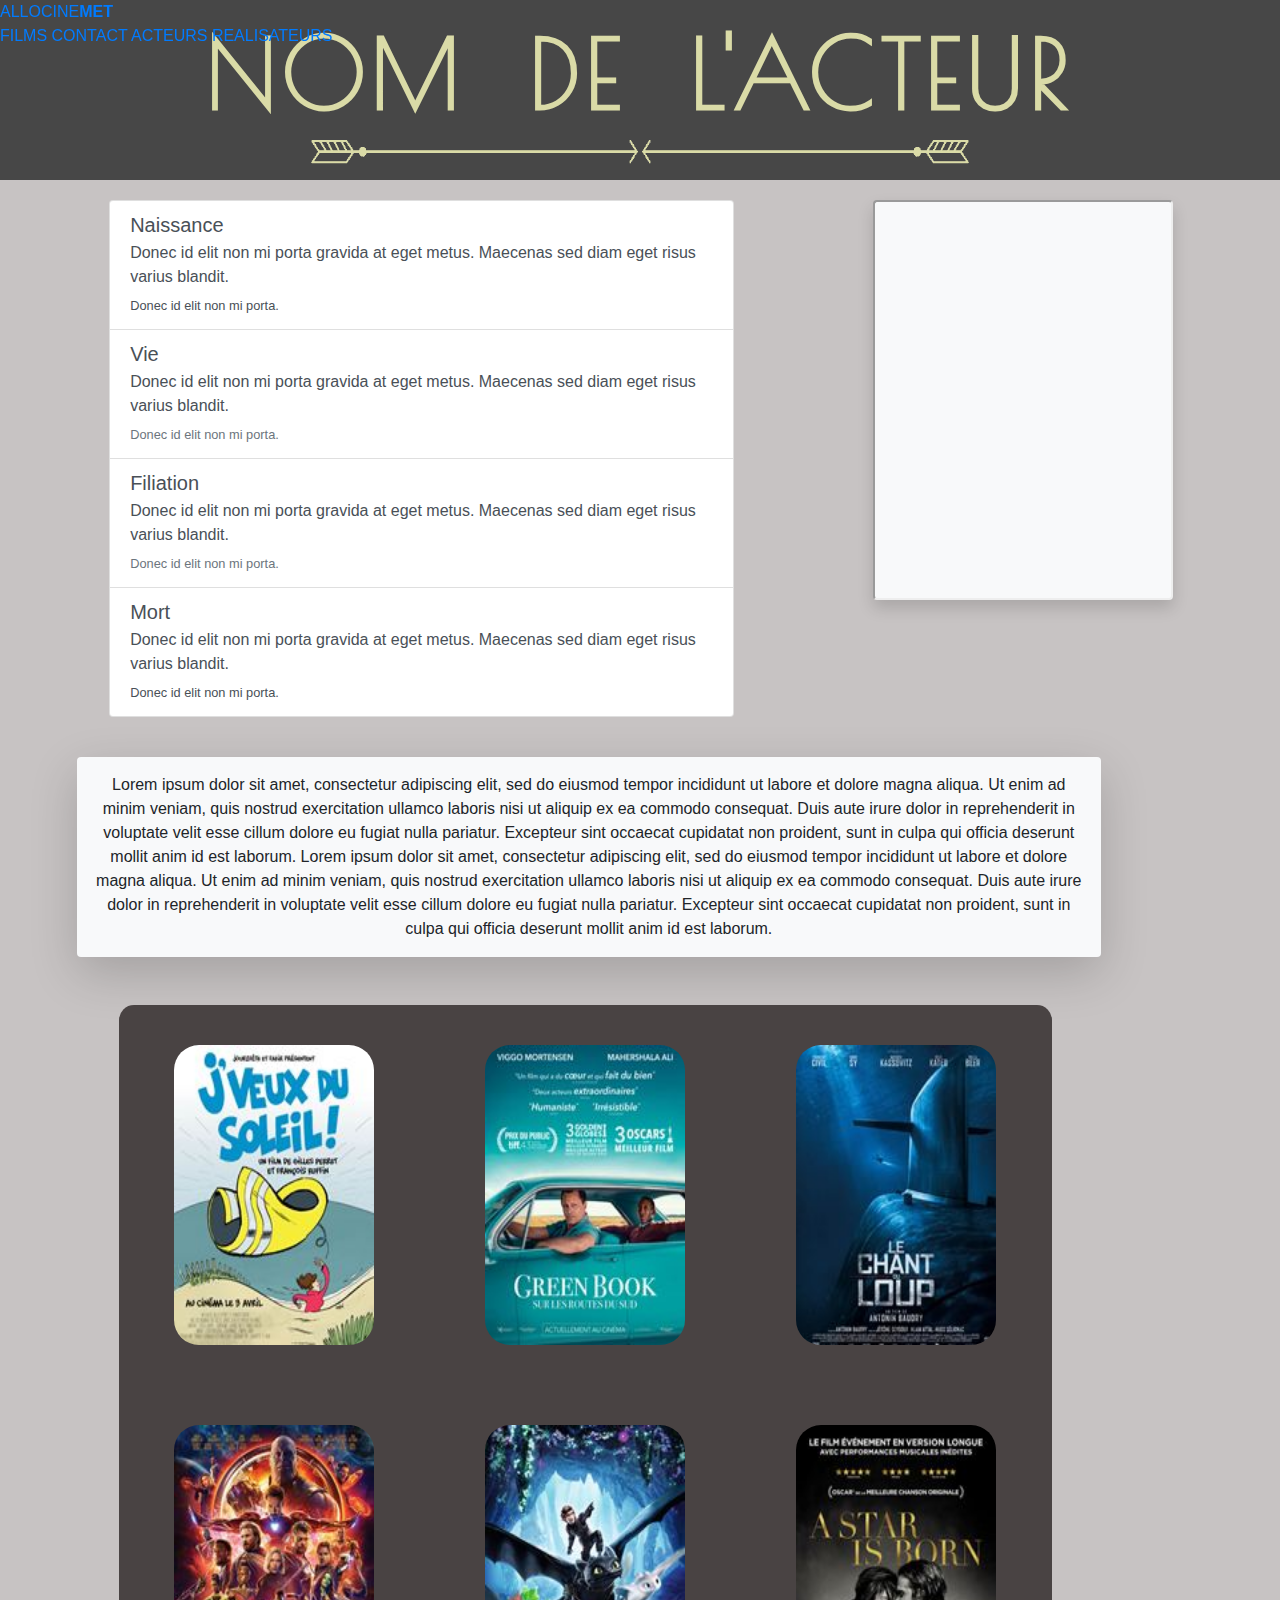
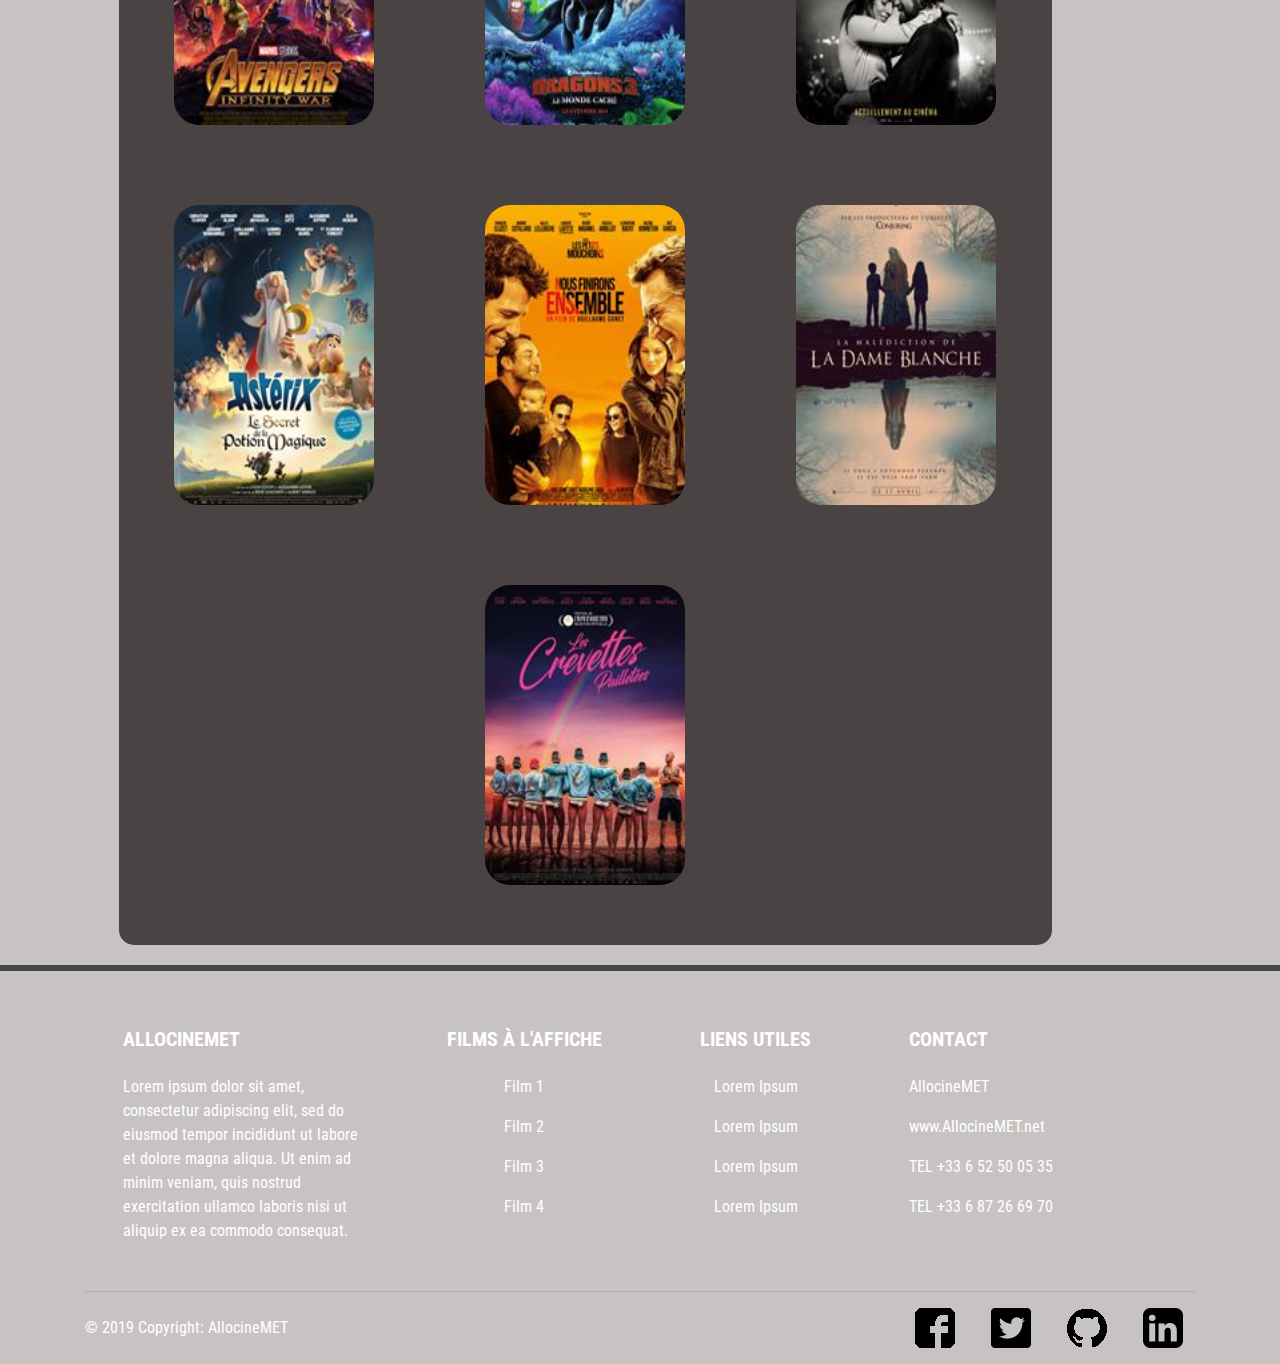
==== commit 06889cd6: "dernière version" ====
--- a/acteur.html
+++ b/acteur.html
@@ -44,7 +44,7 @@
 
         <!--  pour le titre -->
         <div class="hoofd">
-          <h1 class="text-uppercase">Titre du film</h1>
+          <h1 class="text-uppercase">Nom de l'acteur</h1>
           <div class="fleches_2">
           <img class="fleche_g animated fadeInLeft" src="img/ligne_g.png">
           <img class="fleche_d animated fadeInRight" src="img/ligne_d.png">
@@ -276,8 +276,8 @@
 <script src="https://cdnjs.cloudflare.com/ajax/libs/popper.js/1.14.7/umd/popper.min.js" integrity="sha384-UO2eT0CpHqdSJQ6hJty5KVphtPhzWj9WO1clHTMGa3JDZwrnQq4sF86dIHNDz0W1" crossorigin="anonymous"></script>
 <script src="https://stackpath.bootstrapcdn.com/bootstrap/4.3.1/js/bootstrap.min.js" integrity="sha384-JjSmVgyd0p3pXB1rRibZUAYoIIy6OrQ6VrjIEaFf/nJGzIxFDsf4x0xIM+B07jRM" crossorigin="anonymous"></script>
 
-<script>      
-      
+<script>
+
       $('.m-nav-toggle').click(function(e){
         e.preventDefault();
         $('#Navbar').toggleClass('is-open');
--- a/css/style_pages_cont_real_act.css
+++ b/css/style_pages_cont_real_act.css
@@ -22,77 +22,7 @@
   border-bottom: 1px solid #474747;
 }
 
-/********************************** NAVBAR ***********************************/
-
-#Navbar {
-  display: flex;
-  flex-direction: row;
-  justify-content: space-around;
-  width: 70%;
-  margin: auto;
-
-}
-
-#link_nav {
-  display: flex;
-  flex-direction: row;
-  padding-top: 10px;
-  padding-bottom: 10px;
-  background-color: transparent;
-  border-block-end: solid 1px grey;
-}
-
-#logo {
-  margin-left: 3%;
-  z-index: 100;
-}
-
-#link_nav a {
-  text-decoration: none;
-  color: whitesmoke;
-  line-height: 1.4em;
-  border-block-end: solid 1px rgb(255, 255, 255);
-}
-
-#link_nav a:hover {
-  color: grey;
-  transform: scale(1.2);
-  transition: all 0.4s ease-in-out;
-}
-
-hr {
-  width: 100%;
-  color: white;
-}
-
-.m-nav-toggle{
-  width: 30px;
-  height: 23px;
-  margin-left: 60%;
-  display: none;
-  align-items: center;
-  cursor: pointer;
-}
-span.m-toggle-icon, span.m-toggle-icon:before, span.m-toggle-icon:after{
-  content: "";
-  display:block;
-  width: 100%;
-  height: 3px;
-  background: #fff;
-  position: relative;
-
-}
-span.m-toggle-icon:before{top: 10px;}
-span.m-toggle-icon:after{top: -13px;}
-
-#Navbar.is-open{
-
-  transform: translateY(0);
-}
-
-
-
-/*------------------------------
+/*-----------------------------
 ----pour le titre---------------
 -------------------------------*/
 
@@ -104,7 +34,6 @@
     width: 100%;
     min-height: 20vh;
     background-color: #474747;
-    padding-bottom: 1%;
 }
 
 #content h1, #real h1, #acteur h1 {
@@ -114,7 +43,7 @@
   word-spacing: 0.4em;
   letter-spacing: 0.05em;
   text-align: center;
-  margin-top: 0.5em;
+
 }
 
 #content h1, #real h1 {
@@ -227,45 +156,6 @@
     transition: all 0.6s ease-in-out;
 }
 
-/********************************** BACK TO TOP ***********************************/
-
-a#cRetour {
-  border-radius: 3px;
-  padding: 10px;
-  font-size: 15px;
-  text-align: center;
-  color: #fff;
-  background: #474747;
-  position: fixed;
-  right: 20px;
-  opacity: 1;
-  z-index: 99999;
-  transition: all ease-in 0.2s;
-  backface-visibility: hidden;
-  -webkit-backface-visibility: hidden;
-  text-decoration: none;
-}
-
-a#cRetour:before {
-  content: "\25b2";
-}
-
-a#cRetour:hover {
-  background: rgba(0, 0, 0, 1);
-  transition: all ease-in 0.2s;
-}
-
-a#cRetour.cInvisible {
-  bottom: -35px;
-  opacity: 0;
-  transition: all ease-in 0.5s;
-}
-
-a#cRetour.cVisible {
-  bottom: 20px;
-  opacity: 1;
-}
-
 
 /*----------------------------------
 ----------media query----------------
@@ -290,34 +180,6 @@
   }
 
 @media only screen and (max-width: 767px) {
-
-  #Navbar{
-    transform: translateY(-100%);
-    display: flex;
-    flex-direction: column;
-    position: absolute;
-    justify-content: center;
-    align-items: center;
-   top: 0; left: 0;
-   width: 100%;
-   height: 100vh;
-   background-color: #474747;
-}
-
-.m-nav-toggle{
-  margin-left: 70%;
-  display: flex;
-  z-index: 999;
-}
-
-.liens {
-  text-decoration: none;
-  color: whitesmoke;
-  font-size: 40px;
-  margin-top: 50px;
-  border-block-end: solid 1px rgb(255, 255, 255);
-}
-
   #real .liens_films, #acteur .liens_films {
     margin-left: 2%;
   }
@@ -327,11 +189,6 @@
 }
 
 @media only screen and (max-width: 576px) {
-
-  .m-nav-toggle{
-    margin-left: 55%;
-  }
-
   #content h1, #real h1, #acteur h1{
     font-size: 2em;
   }
--- a/css/footer.css
+++ b/css/footer.css
@@ -10,6 +10,7 @@
 #footer {
   background-color: #c7c3c3;
   font-family: 'Roboto Condensed', sans-serif;
+  border-top: solid 5px #474747;
 }
 
 #footer a {
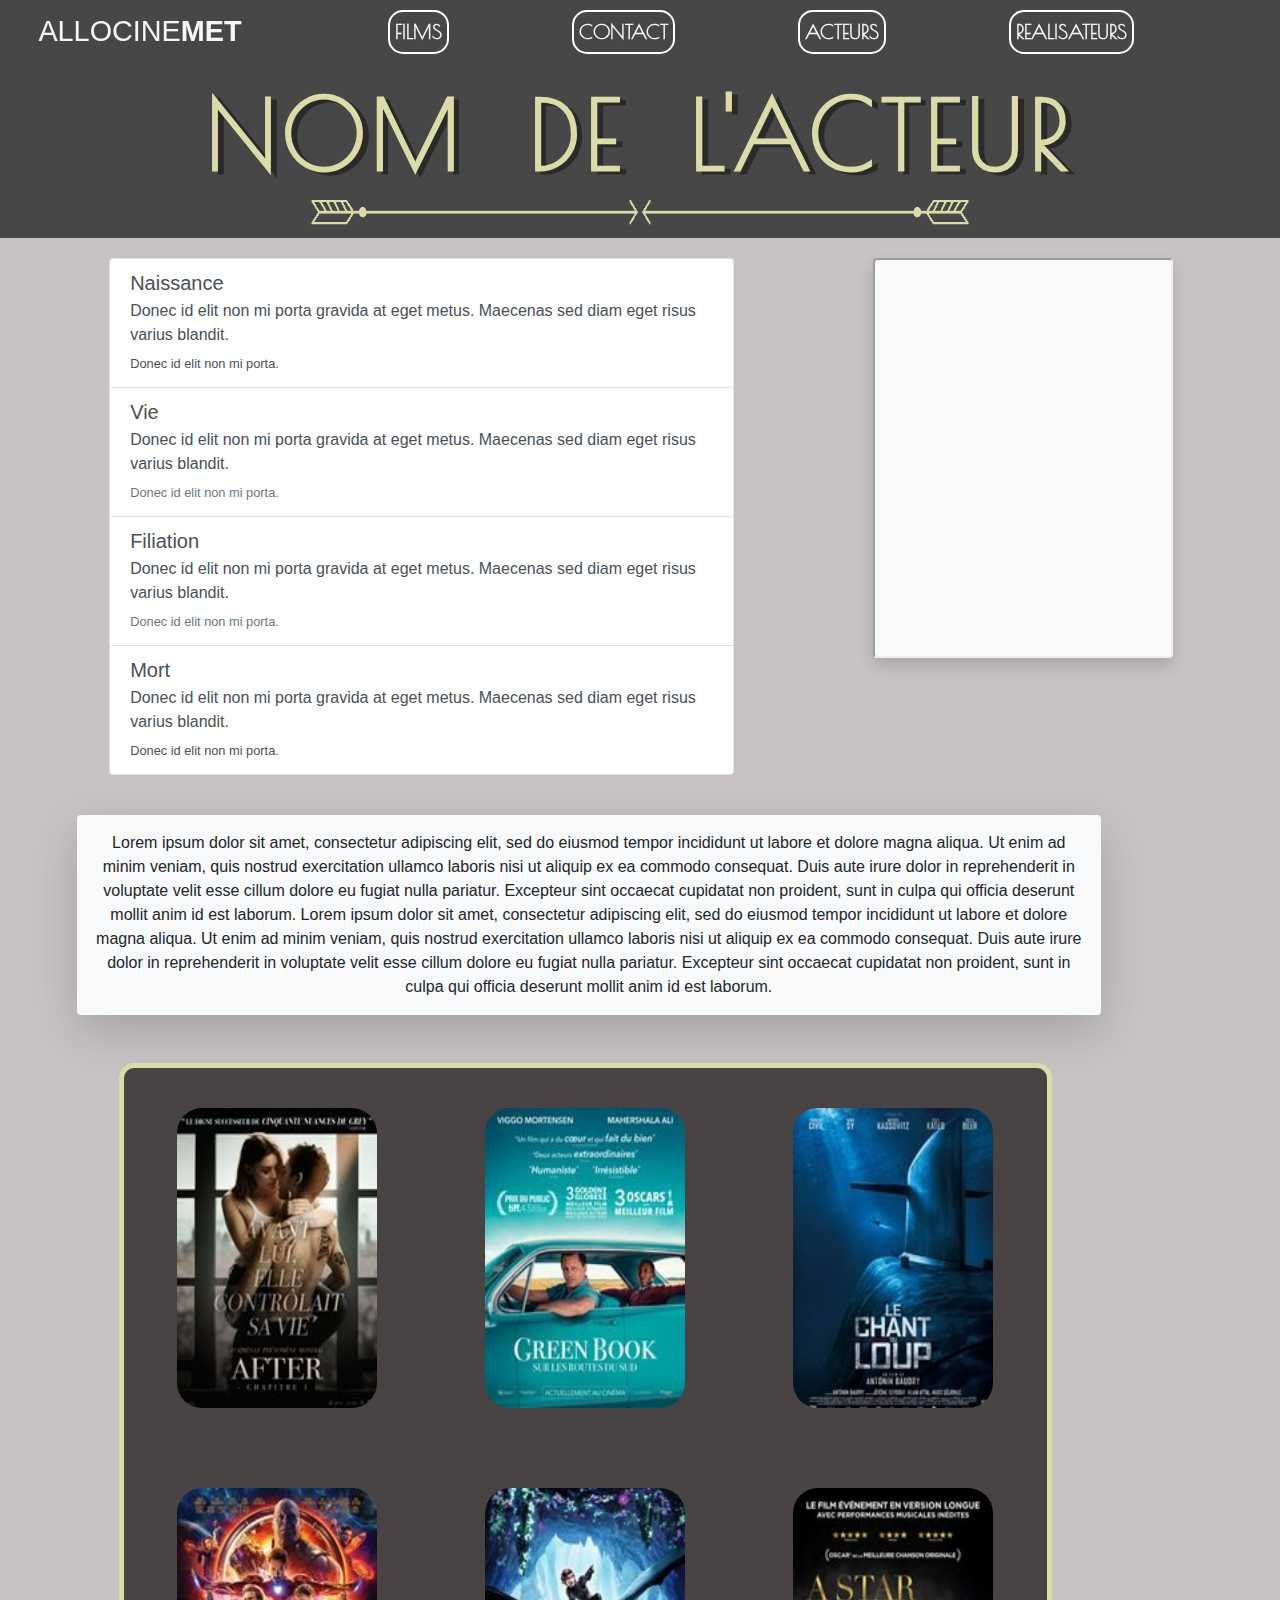
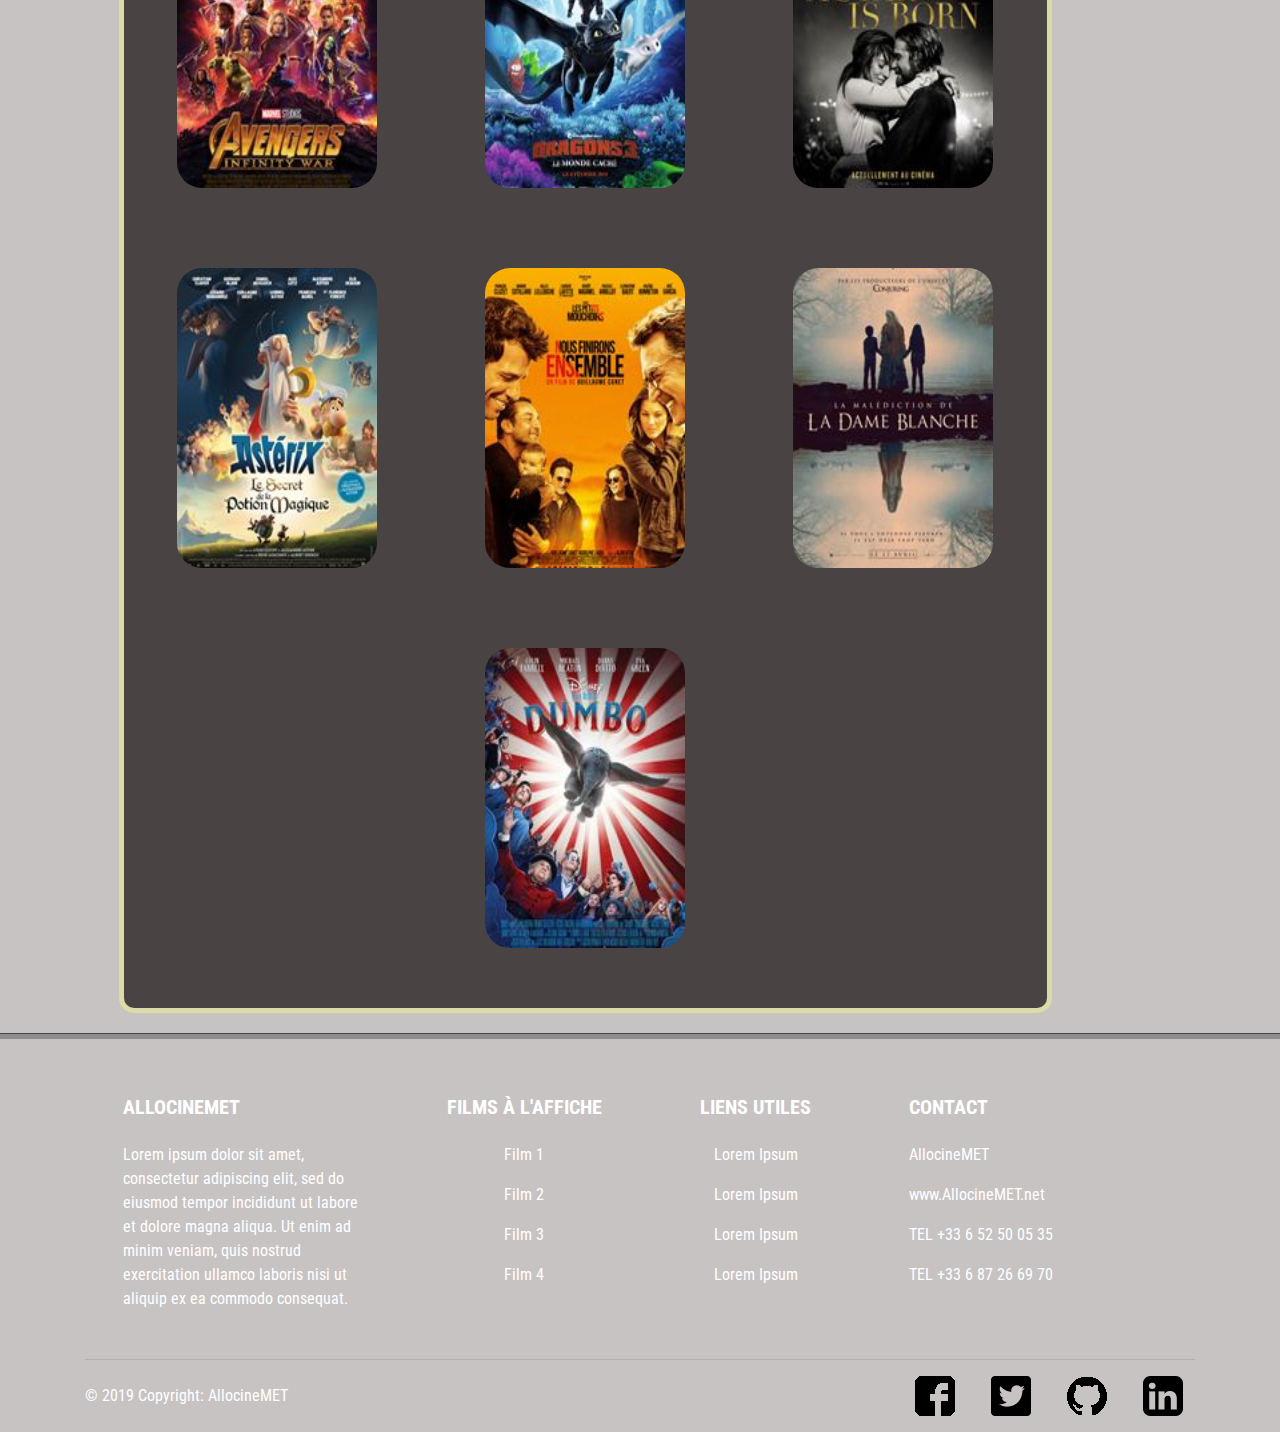
==== commit 6a089f26: "Version END" ====
--- a/acteur.html
+++ b/acteur.html
@@ -26,7 +26,7 @@
 
     <header id="haut">
         <nav class="fixed-top" id="link_nav">
-            <a href="index.thml" id="logo">ALLOCINE<strong>MET</strong></a>
+            <a href="index.html" id="logo">ALLOCINE<strong>MET</strong></a>
             <div id="Navbar">
                 <a class="liens" href="allo_films.html">FILMS </a>
                 <a class="liens"href="contact.html">CONTACT </a>
@@ -276,8 +276,8 @@
 <script src="https://cdnjs.cloudflare.com/ajax/libs/popper.js/1.14.7/umd/popper.min.js" integrity="sha384-UO2eT0CpHqdSJQ6hJty5KVphtPhzWj9WO1clHTMGa3JDZwrnQq4sF86dIHNDz0W1" crossorigin="anonymous"></script>
 <script src="https://stackpath.bootstrapcdn.com/bootstrap/4.3.1/js/bootstrap.min.js" integrity="sha384-JjSmVgyd0p3pXB1rRibZUAYoIIy6OrQ6VrjIEaFf/nJGzIxFDsf4x0xIM+B07jRM" crossorigin="anonymous"></script>
 
-<script>
-
+<script>      
+      
       $('.m-nav-toggle').click(function(e){
         e.preventDefault();
         $('#Navbar').toggleClass('is-open');
--- a/css/style_pages_cont_real_act.css
+++ b/css/style_pages_cont_real_act.css
@@ -22,7 +22,81 @@
   border-bottom: 1px solid #474747;
 }
 
-/*-----------------------------
+/********************************** NAVBAR ***********************************/
+
+#Navbar{
+  display: flex;
+  flex-direction:row;
+  justify-content:space-around;
+ width:70%;
+ margin:auto;
+ font-weight:bolder;
+ font-family: 'Poiret One', cursive;
+ font-size: 20px;
+}
+
+#link_nav{
+  position: fixed;
+  z-index:99;
+  display:flex;
+ flex-direction: row;
+ padding-left:3%;
+ padding-top:10px;
+ padding-bottom:10px;
+ background-color:transparent;
+ font-size: 1.8em;
+}
+
+
+
+#link_nav a{
+  text-decoration: none;
+  color: whitesmoke;
+}
+
+#Navbar a{
+  padding:5px;
+  border:2px solid white;
+  border-radius:15px;
+}
+
+#link_nav a:hover{
+  color:grey;
+}
+
+hr {
+  width: 100%;
+  color: white;
+}
+
+.m-nav-toggle{
+  width: 30px;
+  height: 23px;
+  margin-left: 60%;
+  display: none;
+  align-items: center;
+  cursor: pointer;
+}
+span.m-toggle-icon, span.m-toggle-icon:before, span.m-toggle-icon:after{
+  content: "";
+  display:block;
+  width: 100%;
+  height: 3px;
+  background: #fff;
+  position: relative;
+
+}
+span.m-toggle-icon:before{top: 10px;}
+span.m-toggle-icon:after{top: -13px;}
+
+#Navbar.is-open{
+
+  transform: translateY(0);
+}
+
+
+
+/*------------------------------
 ----pour le titre---------------
 -------------------------------*/
 
@@ -34,16 +108,18 @@
     width: 100%;
     min-height: 20vh;
     background-color: #474747;
+    padding-bottom: 1%;
 }
 
 #content h1, #real h1, #acteur h1 {
   font-family: 'Poiret One', cursive;
+  text-shadow: .06em .03em rgba(0, 0, 0, 0.404);
   font-size: 6em;
   font-weight: 600;
   word-spacing: 0.4em;
   letter-spacing: 0.05em;
   text-align: center;
-
+  margin-top: 0.8em;
 }
 
 #content h1, #real h1 {
@@ -140,6 +216,14 @@
     padding-bottom: 20px;
 }
 
+#acteur .liens_films{
+  border: 5px solid #dadba7;
+}
+
+#real .liens_films{
+  border: 5px solid rgb(117, 117, 117);
+}
+
 #real .affiche, #acteur .affiche {
     width: 200px;
     height: 300px;
@@ -156,6 +240,45 @@
     transition: all 0.6s ease-in-out;
 }
 
+/********************************** BACK TO TOP ***********************************/
+
+a#cRetour {
+  border-radius: 3px;
+  padding: 10px;
+  font-size: 15px;
+  text-align: center;
+  color: #fff;
+  background: #474747;
+  position: fixed;
+  right: 20px;
+  opacity: 1;
+  z-index: 99999;
+  transition: all ease-in 0.2s;
+  backface-visibility: hidden;
+  -webkit-backface-visibility: hidden;
+  text-decoration: none;
+}
+
+a#cRetour:before {
+  content: "\25b2";
+}
+
+a#cRetour:hover {
+  background: rgba(0, 0, 0, 1);
+  transition: all ease-in 0.2s;
+}
+
+a#cRetour.cInvisible {
+  bottom: -35px;
+  opacity: 0;
+  transition: all ease-in 0.5s;
+}
+
+a#cRetour.cVisible {
+  bottom: 20px;
+  opacity: 1;
+}
+
 
 /*----------------------------------
 ----------media query----------------
@@ -180,6 +303,34 @@
   }
 
 @media only screen and (max-width: 767px) {
+
+  #Navbar{
+    transform: translateY(-100%);
+    display: flex;
+    flex-direction: column;
+    position: absolute;
+    justify-content: center;
+    align-items: center;
+   top: 0; left: 0;
+   width: 100%;
+   height: 100vh;
+   background-color: #474747;
+}
+
+.m-nav-toggle{
+  margin-left: 60%;
+  display: flex;
+  z-index: 999;
+}
+
+.liens {
+  text-decoration: none;
+  color: whitesmoke;
+  font-size: 40px;
+  margin-top: 50px;
+  border-block-end: solid 1px rgb(255, 255, 255);
+}
+
   #real .liens_films, #acteur .liens_films {
     margin-left: 2%;
   }
@@ -189,6 +340,11 @@
 }
 
 @media only screen and (max-width: 576px) {
+
+  .m-nav-toggle{
+    margin-left: 45%;
+  }
+
   #content h1, #real h1, #acteur h1{
     font-size: 2em;
   }
--- a/css/footer.css
+++ b/css/footer.css
@@ -10,7 +10,7 @@
 #footer {
   background-color: #c7c3c3;
   font-family: 'Roboto Condensed', sans-serif;
-  border-top: solid 5px #474747;
+  border-block-start: solid 5px #47474773;
 }
 
 #footer a {
